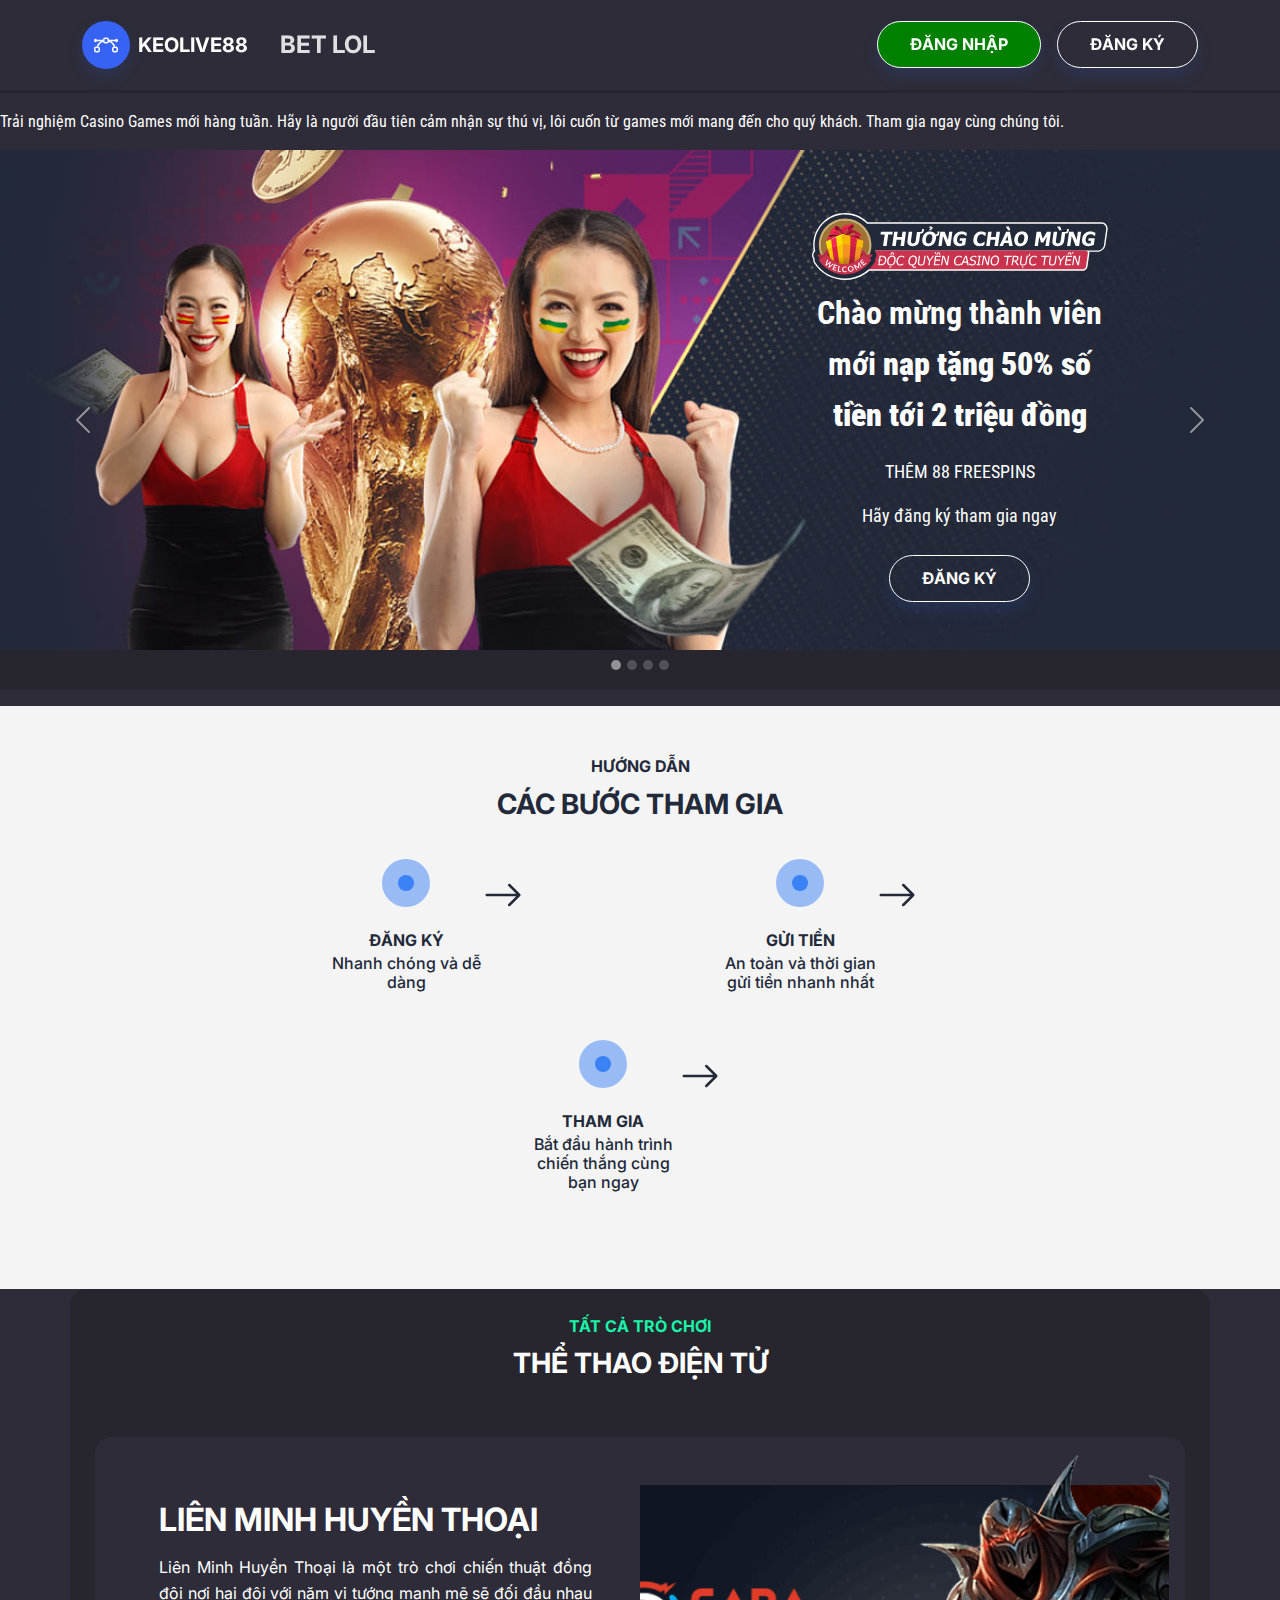
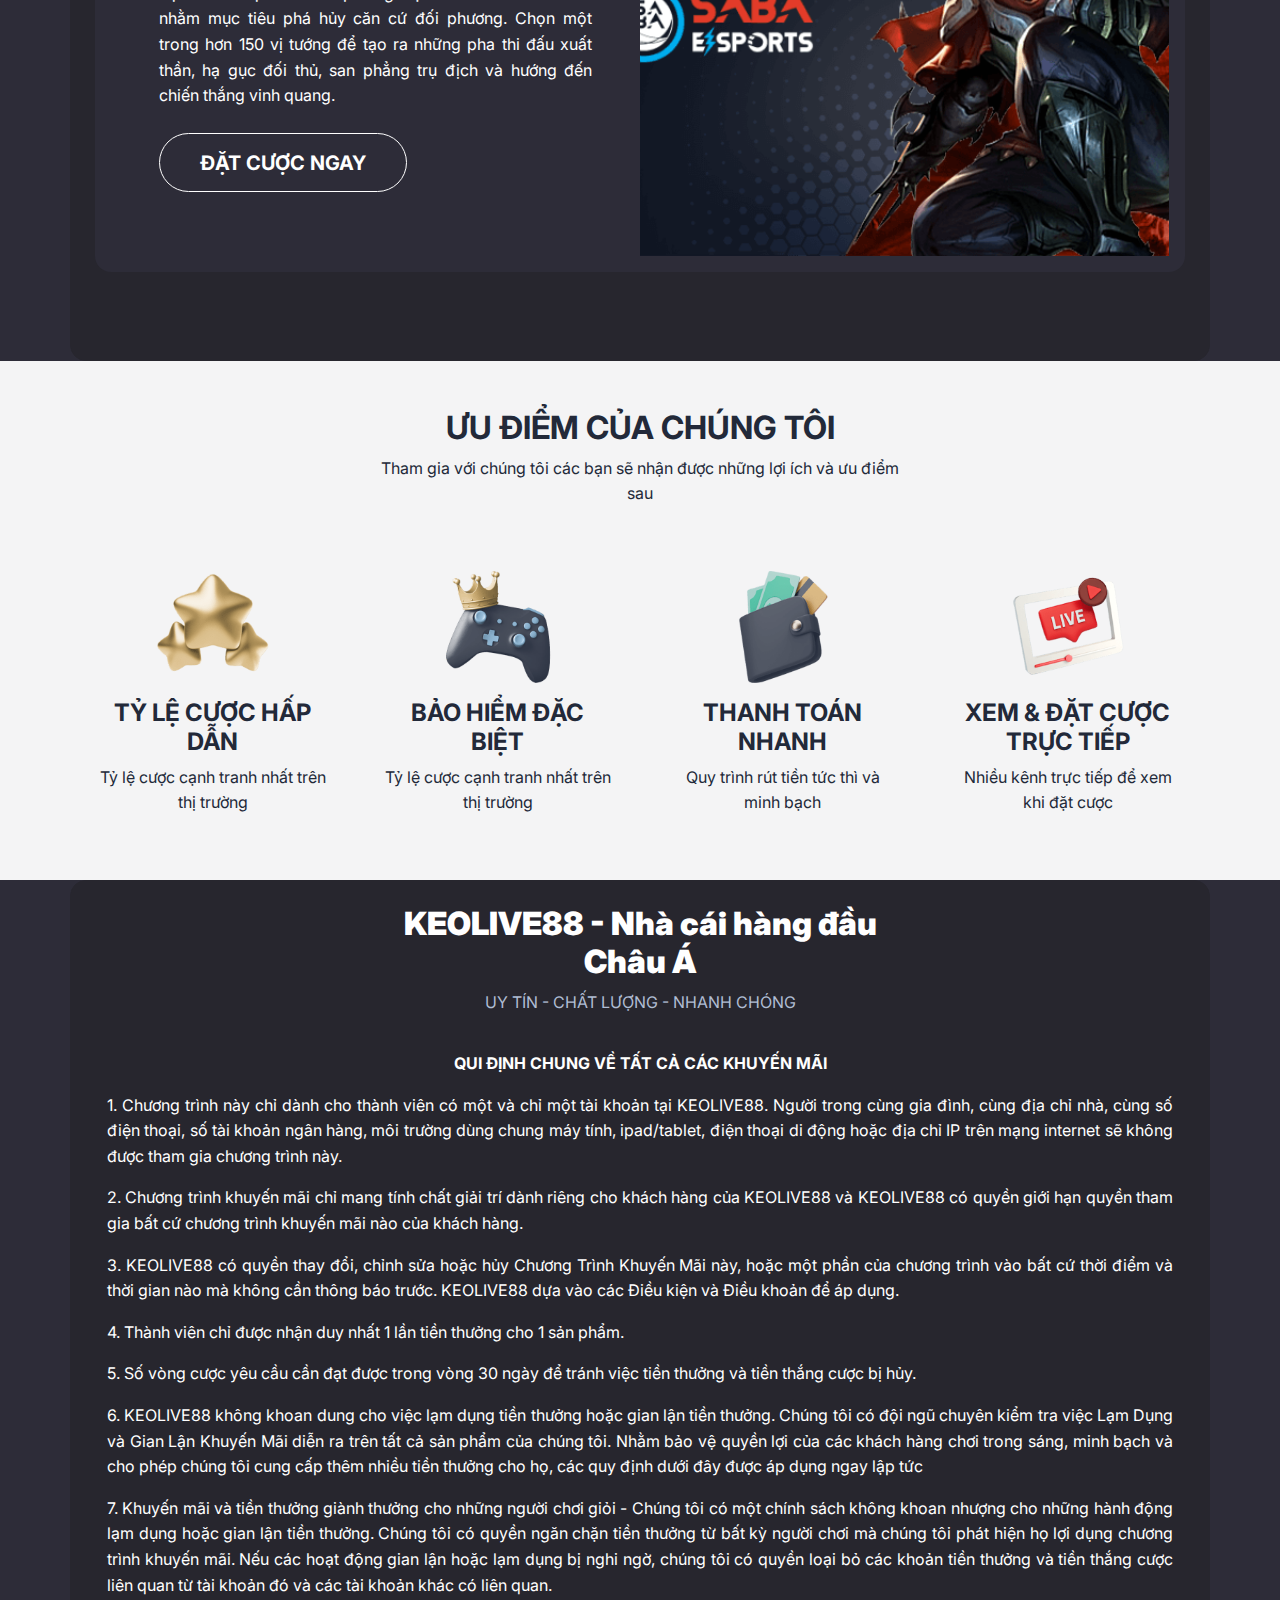
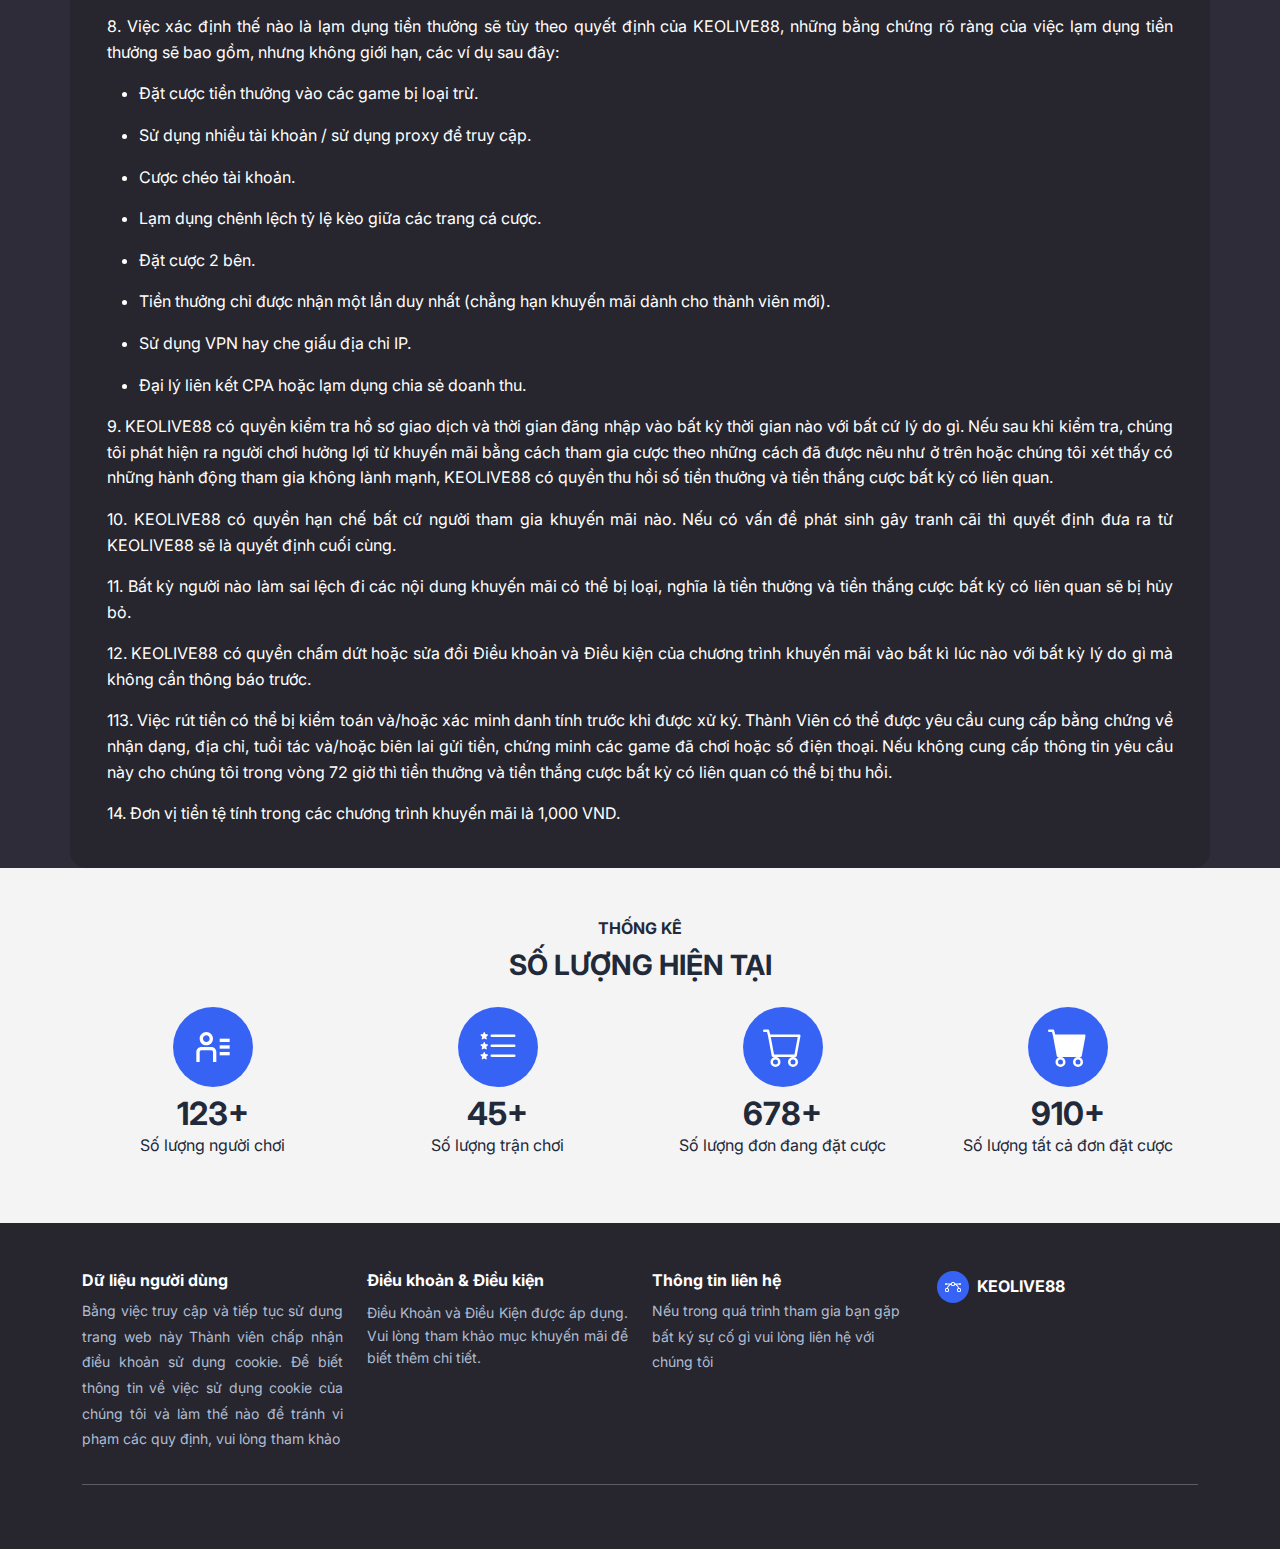
==== www/index.html @ 8eff3566 "Initial" ====
<!DOCTYPE html>
<html lang="en">

<head>
    <meta charset="utf-8">
    <meta name="viewport" content="width=device-width, initial-scale=1.0, shrink-to-fit=no">
    <title>Home - Brand</title>
    <link rel="stylesheet" href="assets/bootstrap/css/bootstrap.min.css?h=afad4525f1b4b0f8763e671324ba37b3">
    <link rel="stylesheet" href="https://fonts.googleapis.com/css?family=Inter:300italic,400italic,600italic,700italic,800italic,400,300,600,700,800&amp;display=swap">
    <link rel="stylesheet" href="https://fonts.googleapis.com/css?family=Roboto+Condensed:400,400i,700,700i">
    <link rel="stylesheet" href="https://cdnjs.cloudflare.com/ajax/libs/animate.css/3.5.2/animate.min.css">
    <link rel="stylesheet" href="assets/css/Features-Centered-Icons-icons.css?h=befd8a398792e305b7ffd4a176b5b585">
    <link rel="stylesheet" href="assets/css/styles.css?h=3468da1107eb2df46b986ad53ea24c23">
    <link rel="stylesheet" href="assets/css/Timeline-Steps.css?h=ff6bff1c7ac5d9e4505839c3ec105534">
    <link rel="stylesheet" href="assets/css/Ultimate-Testimonial-Slider-BS5.css?h=a16e7041d062b368188bfbc1b10f7925">
</head>

<body>
    <!-- Start: Navbar Centered Links -->
    <nav class="navbar navbar-dark navbar-expand-md sticky-top py-3" id="mainNav" style="margin-bottom: 1rem;border-bottom: 3px solid rgb(39, 38, 46);">
        <div class="container"><a class="navbar-brand d-flex align-items-center" href="/"><span class="bs-icon-sm bs-icon-circle bs-icon-primary shadow d-flex justify-content-center align-items-center me-2 bs-icon" data-bss-hover-animate="pulse" id="icon-brand"><svg xmlns="http://www.w3.org/2000/svg" width="1em" height="1em" fill="currentColor" viewBox="0 0 16 16" class="bi bi-bezier">
                        <path fill-rule="evenodd" d="M0 10.5A1.5 1.5 0 0 1 1.5 9h1A1.5 1.5 0 0 1 4 10.5v1A1.5 1.5 0 0 1 2.5 13h-1A1.5 1.5 0 0 1 0 11.5v-1zm1.5-.5a.5.5 0 0 0-.5.5v1a.5.5 0 0 0 .5.5h1a.5.5 0 0 0 .5-.5v-1a.5.5 0 0 0-.5-.5h-1zm10.5.5A1.5 1.5 0 0 1 13.5 9h1a1.5 1.5 0 0 1 1.5 1.5v1a1.5 1.5 0 0 1-1.5 1.5h-1a1.5 1.5 0 0 1-1.5-1.5v-1zm1.5-.5a.5.5 0 0 0-.5.5v1a.5.5 0 0 0 .5.5h1a.5.5 0 0 0 .5-.5v-1a.5.5 0 0 0-.5-.5h-1zM6 4.5A1.5 1.5 0 0 1 7.5 3h1A1.5 1.5 0 0 1 10 4.5v1A1.5 1.5 0 0 1 8.5 7h-1A1.5 1.5 0 0 1 6 5.5v-1zM7.5 4a.5.5 0 0 0-.5.5v1a.5.5 0 0 0 .5.5h1a.5.5 0 0 0 .5-.5v-1a.5.5 0 0 0-.5-.5h-1z"></path>
                        <path d="M6 4.5H1.866a1 1 0 1 0 0 1h2.668A6.517 6.517 0 0 0 1.814 9H2.5c.123 0 .244.015.358.043a5.517 5.517 0 0 1 3.185-3.185A1.503 1.503 0 0 1 6 5.5v-1zm3.957 1.358A1.5 1.5 0 0 0 10 5.5v-1h4.134a1 1 0 1 1 0 1h-2.668a6.517 6.517 0 0 1 2.72 3.5H13.5c-.123 0-.243.015-.358.043a5.517 5.517 0 0 0-3.185-3.185z"></path>
                    </svg></span><span class="nav-item-text">KEOLIVE88</span></a><button data-bs-toggle="collapse" class="navbar-toggler" data-bs-target="#navcol-1"><span class="visually-hidden">Toggle navigation</span><span class="navbar-toggler-icon"></span></button>
            <div class="collapse navbar-collapse" id="navcol-1">
                <ul class="navbar-nav me-auto">
                    <li class="nav-item"><a class="nav-link nav-item-text" href="https://keolive88.com/lol" style="font-size: 24px;">BET&nbsp;LOL</a></li>
                </ul><a class="btn btn-primary shadow login" role="button" href="https://keolive88.com/sign-in">ĐĂNG NHẬP</a><a class="btn btn-primary shadow" role="button" href="https://keolive88.com/sign-up">ĐĂNG KÝ</a>
            </div>
        </div>
    </nav><!-- End: Navbar Centered Links -->
    <!-- Start: Scrolling Text -->
    <div class="scrolling-text-container">
        <p class="scrolling-text">Trải nghiệm Casino Games mới hàng tuần. Hãy là người đầu tiên cảm nhận sự thú vị, lôi cuốn từ games mới mang đến cho quý khách. Tham gia ngay cùng chúng tôi.</p>
    </div><!-- End: Scrolling Text -->
    <!-- Start: Slider -->
    <div class="carousel slide" data-bs-ride="false" data-bs-pause="false" id="carousel-t">
        <div class="carousel-inner">
            <!-- Start: Promotion -->
            <div class="carousel-item active" style="background: url(&quot;assets/img/misc/live-casino-welcome-bonus_VN.jpg?h=f4dbb39b4124abc52374abfb39854bb1&quot;) no-repeat;background-size: cover;">
                <!-- Start: Testimonial Content -->
                <div class="col-9 offset-xl-1 text-center mx-auto testimonial-content">
                    <!-- Start: Banner Heading Image -->
                    <section class="py-4 py-xl-5">
                        <!-- Start: 1 Row 2 Columns -->
                        <div class="container">
                            <div class="row">
                                <div class="col-md-8">
                                    <div class="promotion"></div>
                                </div>
                                <div class="col-md-4">
                                    <div class="promotion"><img src="assets/img/misc/ftd-livecasino_VN.svg?h=ed002521c5468c4b1efd1c9def572a89"></div>
                                    <div class="py-2">
                                        <p class="fs-2 fw-bold pulse animated infinite text-justify">Chào mừng thành viên mới&nbsp;<strong>nạp tặng 50% số tiền tới 2 triệu đồng</strong><br></p>
                                        <p>THÊM 88 FREESPINS</p>
                                        <p>Hãy đăng ký tham gia ngay</p>
                                    </div><a class="btn btn-primary shadow" role="button" href="https://keolive88.com/sign-up">ĐĂNG KÝ</a>
                                </div>
                            </div>
                        </div><!-- End: 1 Row 2 Columns -->
                    </section><!-- End: Banner Heading Image -->
                </div><!-- End: Testimonial Content -->
            </div><!-- End: Promotion -->
            <!-- Start: Streamers -->
            <div class="carousel-item">
                <!-- Start: Testimonial Content -->
                <div class="col-9 text-center mx-auto testimonial-content">
                    <div class="row pt-5">
                        <div class="col-md-8 col-xl-6 text-center text-md-start mx-auto" style="margin-top: 20px;margin-bottom: 20px;">
                            <div class="text-center bounce animated">
                                <p class="fw-bold text-success mb-2">Welcome to KEOLIVE88.COM</p>
                                <h1 class="fw-bold">Kèo streaming trực tiếp<br>uy tín hàng đầu<br></h1>
                            </div>
                        </div>
                        <div class="col-12 col-lg-10 mx-auto">
                            <div class="position-relative" style="display: flex;flex-wrap: wrap;justify-content: flex-end;">
                                <div data-bss-hover-animate="pulse" style="position: relative;flex: 0 0 45%;transform: translate3d(0%, 0%, 0);margin-right: 10px;">
                                    <p><b>Bùi Đức Thiện</b></p><img class="img-fluid" data-bss-parallax="" data-bss-parallax-speed="0.0" src="assets/img/streamers/streamer-bui-duc-thien.jpg?h=6203a1b003d8d67fc71e1fe2348494bb">
                                </div>
                                <div data-bss-hover-animate="pulse" style="position: relative;flex: 0 0 45%;transform: translate3d(0%, 0%, 0);margin-left: 10px;">
                                    <p><b>Phạm Minh Lộc</b></p><img class="img-fluid" data-bss-parallax="" data-bss-parallax-speed="0.0" src="assets/img/streamers/streamer-pham-minh-loc.jpg?h=25beb53aa5d5d7e2a0261b2f8a6e8c09">
                                </div>
                            </div>
                        </div>
                    </div>
                </div><!-- End: Testimonial Content -->
            </div><!-- End: Streamers -->
            <!-- Start: Streamer-1 -->
            <div class="carousel-item">
                <!-- Start: Testimonial Content -->
                <div class="col-9 offset-xl-1 text-center mx-auto testimonial-content">
                    <!-- Start: Banner Heading Image -->
                    <section class="py-4 py-xl-5">
                        <!-- Start: 1 Row 2 Columns -->
                        <div class="container">
                            <div class="bg-dark border rounded border-0 border-dark overflow-hidden">
                                <div class="row g-0">
                                    <div class="col-md-6">
                                        <div class="text-white p-2 text-justify" data-bss-hover-animate="pulse">
                                            <h2 class="fw-bold text-white mb-3">Streamer</h2>
                                            <h2 class="fw-bold text-white mb-3">BÙI ĐỨC THIỆN</h2>
                                            <p class="mb-4">Tuy tôi hướng nội nhưng vẫn phải thích nghi với môi trường mà ở ngoài<br>kia người hướng ngoại luôn được chú ý nhiều hơn, tôi đã tập cho bản thân<br>mình thói quen chào hỏi (mặc dù bản thân không thích chuyện này là mấy). Mạnh dạn hơn trong việc nêu ra ý kiến trước mọi người, chia sẻ nhiều hơn khi làm việc nhóm cũng như các mối quan hệ.<br></p>
                                            <div class="my-3"><svg xmlns="http://www.w3.org/2000/svg" width="1em" height="1em" fill="currentColor" viewBox="0 0 16 16" class="bi bi-facebook fs-1 icon-social">
                                                    <path d="M16 8.049c0-4.446-3.582-8.05-8-8.05C3.58 0-.002 3.603-.002 8.05c0 4.017 2.926 7.347 6.75 7.951v-5.625h-2.03V8.05H6.75V6.275c0-2.017 1.195-3.131 3.022-3.131.876 0 1.791.157 1.791.157v1.98h-1.009c-.993 0-1.303.621-1.303 1.258v1.51h2.218l-.354 2.326H9.25V16c3.824-.604 6.75-3.934 6.75-7.951z"></path>
                                                </svg><svg xmlns="http://www.w3.org/2000/svg" width="1em" height="1em" fill="currentColor" viewBox="0 0 16 16" class="bi bi-instagram fs-1 icon-social">
                                                    <path d="M8 0C5.829 0 5.556.01 4.703.048 3.85.088 3.269.222 2.76.42a3.917 3.917 0 0 0-1.417.923A3.927 3.927 0 0 0 .42 2.76C.222 3.268.087 3.85.048 4.7.01 5.555 0 5.827 0 8.001c0 2.172.01 2.444.048 3.297.04.852.174 1.433.372 1.942.205.526.478.972.923 1.417.444.445.89.719 1.416.923.51.198 1.09.333 1.942.372C5.555 15.99 5.827 16 8 16s2.444-.01 3.298-.048c.851-.04 1.434-.174 1.943-.372a3.916 3.916 0 0 0 1.416-.923c.445-.445.718-.891.923-1.417.197-.509.332-1.09.372-1.942C15.99 10.445 16 10.173 16 8s-.01-2.445-.048-3.299c-.04-.851-.175-1.433-.372-1.941a3.926 3.926 0 0 0-.923-1.417A3.911 3.911 0 0 0 13.24.42c-.51-.198-1.092-.333-1.943-.372C10.443.01 10.172 0 7.998 0h.003zm-.717 1.442h.718c2.136 0 2.389.007 3.232.046.78.035 1.204.166 1.486.275.373.145.64.319.92.599.28.28.453.546.598.92.11.281.24.705.275 1.485.039.843.047 1.096.047 3.231s-.008 2.389-.047 3.232c-.035.78-.166 1.203-.275 1.485a2.47 2.47 0 0 1-.599.919c-.28.28-.546.453-.92.598-.28.11-.704.24-1.485.276-.843.038-1.096.047-3.232.047s-2.39-.009-3.233-.047c-.78-.036-1.203-.166-1.485-.276a2.478 2.478 0 0 1-.92-.598 2.48 2.48 0 0 1-.6-.92c-.109-.281-.24-.705-.275-1.485-.038-.843-.046-1.096-.046-3.233 0-2.136.008-2.388.046-3.231.036-.78.166-1.204.276-1.486.145-.373.319-.64.599-.92.28-.28.546-.453.92-.598.282-.11.705-.24 1.485-.276.738-.034 1.024-.044 2.515-.045v.002zm4.988 1.328a.96.96 0 1 0 0 1.92.96.96 0 0 0 0-1.92zm-4.27 1.122a4.109 4.109 0 1 0 0 8.217 4.109 4.109 0 0 0 0-8.217zm0 1.441a2.667 2.667 0 1 1 0 5.334 2.667 2.667 0 0 1 0-5.334z"></path>
                                                </svg><svg xmlns="http://www.w3.org/2000/svg" width="1em" height="1em" fill="currentColor" viewBox="0 0 16 16" class="bi bi-youtube fs-1 icon-social">
                                                    <path d="M8.051 1.999h.089c.822.003 4.987.033 6.11.335a2.01 2.01 0 0 1 1.415 1.42c.101.38.172.883.22 1.402l.01.104.022.26.008.104c.065.914.073 1.77.074 1.957v.075c-.001.194-.01 1.108-.082 2.06l-.008.105-.009.104c-.05.572-.124 1.14-.235 1.558a2.007 2.007 0 0 1-1.415 1.42c-1.16.312-5.569.334-6.18.335h-.142c-.309 0-1.587-.006-2.927-.052l-.17-.006-.087-.004-.171-.007-.171-.007c-1.11-.049-2.167-.128-2.654-.26a2.007 2.007 0 0 1-1.415-1.419c-.111-.417-.185-.986-.235-1.558L.09 9.82l-.008-.104A31.4 31.4 0 0 1 0 7.68v-.123c.002-.215.01-.958.064-1.778l.007-.103.003-.052.008-.104.022-.26.01-.104c.048-.519.119-1.023.22-1.402a2.007 2.007 0 0 1 1.415-1.42c.487-.13 1.544-.21 2.654-.26l.17-.007.172-.006.086-.003.171-.007A99.788 99.788 0 0 1 7.858 2h.193zM6.4 5.209v4.818l4.157-2.408L6.4 5.209z"></path>
                                                </svg></div>
                                        </div>
                                    </div>
                                    <div class="col-md-6 order-first order-md-last" style="min-height: 250px;">
                                        <div data-bss-hover-animate="pulse"><img class="w-100 h-100 fit-cover" src="assets/img/streamers/streamer-bui-duc-thien.jpg?h=6203a1b003d8d67fc71e1fe2348494bb"></div>
                                    </div>
                                </div>
                            </div>
                        </div><!-- End: 1 Row 2 Columns -->
                    </section><!-- End: Banner Heading Image -->
                </div><!-- End: Testimonial Content -->
            </div><!-- End: Streamer-1 -->
            <!-- Start: Streamer-2 -->
            <div class="carousel-item">
                <!-- Start: Testimonial Content -->
                <div class="col-9 offset-xl-1 text-center mx-auto testimonial-content">
                    <!-- Start: Banner Heading Image -->
                    <section class="py-4 py-xl-5">
                        <!-- Start: 1 Row 2 Columns -->
                        <div class="container">
                            <div class="bg-dark border rounded border-0 border-dark overflow-hidden">
                                <div class="row g-0">
                                    <div class="col-md-6 order-first order-md-last" style="min-height: 250px;">
                                        <div data-bss-hover-animate="pulse"><img class="w-100 h-100 fit-cover" src="assets/img/streamers/streamer-pham-minh-loc.jpg?h=25beb53aa5d5d7e2a0261b2f8a6e8c09"></div>
                                    </div>
                                    <div class="col-md-6">
                                        <div class="text-white p-2 text-justify" data-bss-hover-animate="pulse">
                                            <h2 class="fw-bold text-white mb-3">Streamer</h2>
                                            <h2 class="fw-bold text-white mb-3">PHẠM MINH LỘC</h2>
                                            <p class="mb-4">Tuy tôi hướng nội nhưng vẫn phải thích nghi với môi trường mà ở ngoài<br>kia người hướng ngoại luôn được chú ý nhiều hơn, tôi đã tập cho bản thân<br>mình thói quen chào hỏi (mặc dù bản thân không thích chuyện này là mấy). Mạnh dạn hơn trong việc nêu ra ý kiến trước mọi người, chia sẻ nhiều hơn khi làm việc nhóm cũng như các mối quan hệ.<br></p>
                                            <div class="my-3"><svg xmlns="http://www.w3.org/2000/svg" width="1em" height="1em" fill="currentColor" viewBox="0 0 16 16" class="bi bi-facebook fs-1 icon-social">
                                                    <path d="M16 8.049c0-4.446-3.582-8.05-8-8.05C3.58 0-.002 3.603-.002 8.05c0 4.017 2.926 7.347 6.75 7.951v-5.625h-2.03V8.05H6.75V6.275c0-2.017 1.195-3.131 3.022-3.131.876 0 1.791.157 1.791.157v1.98h-1.009c-.993 0-1.303.621-1.303 1.258v1.51h2.218l-.354 2.326H9.25V16c3.824-.604 6.75-3.934 6.75-7.951z"></path>
                                                </svg><svg xmlns="http://www.w3.org/2000/svg" width="1em" height="1em" fill="currentColor" viewBox="0 0 16 16" class="bi bi-instagram fs-1 icon-social">
                                                    <path d="M8 0C5.829 0 5.556.01 4.703.048 3.85.088 3.269.222 2.76.42a3.917 3.917 0 0 0-1.417.923A3.927 3.927 0 0 0 .42 2.76C.222 3.268.087 3.85.048 4.7.01 5.555 0 5.827 0 8.001c0 2.172.01 2.444.048 3.297.04.852.174 1.433.372 1.942.205.526.478.972.923 1.417.444.445.89.719 1.416.923.51.198 1.09.333 1.942.372C5.555 15.99 5.827 16 8 16s2.444-.01 3.298-.048c.851-.04 1.434-.174 1.943-.372a3.916 3.916 0 0 0 1.416-.923c.445-.445.718-.891.923-1.417.197-.509.332-1.09.372-1.942C15.99 10.445 16 10.173 16 8s-.01-2.445-.048-3.299c-.04-.851-.175-1.433-.372-1.941a3.926 3.926 0 0 0-.923-1.417A3.911 3.911 0 0 0 13.24.42c-.51-.198-1.092-.333-1.943-.372C10.443.01 10.172 0 7.998 0h.003zm-.717 1.442h.718c2.136 0 2.389.007 3.232.046.78.035 1.204.166 1.486.275.373.145.64.319.92.599.28.28.453.546.598.92.11.281.24.705.275 1.485.039.843.047 1.096.047 3.231s-.008 2.389-.047 3.232c-.035.78-.166 1.203-.275 1.485a2.47 2.47 0 0 1-.599.919c-.28.28-.546.453-.92.598-.28.11-.704.24-1.485.276-.843.038-1.096.047-3.232.047s-2.39-.009-3.233-.047c-.78-.036-1.203-.166-1.485-.276a2.478 2.478 0 0 1-.92-.598 2.48 2.48 0 0 1-.6-.92c-.109-.281-.24-.705-.275-1.485-.038-.843-.046-1.096-.046-3.233 0-2.136.008-2.388.046-3.231.036-.78.166-1.204.276-1.486.145-.373.319-.64.599-.92.28-.28.546-.453.92-.598.282-.11.705-.24 1.485-.276.738-.034 1.024-.044 2.515-.045v.002zm4.988 1.328a.96.96 0 1 0 0 1.92.96.96 0 0 0 0-1.92zm-4.27 1.122a4.109 4.109 0 1 0 0 8.217 4.109 4.109 0 0 0 0-8.217zm0 1.441a2.667 2.667 0 1 1 0 5.334 2.667 2.667 0 0 1 0-5.334z"></path>
                                                </svg><svg xmlns="http://www.w3.org/2000/svg" width="1em" height="1em" fill="currentColor" viewBox="0 0 16 16" class="bi bi-youtube fs-1 icon-social">
                                                    <path d="M8.051 1.999h.089c.822.003 4.987.033 6.11.335a2.01 2.01 0 0 1 1.415 1.42c.101.38.172.883.22 1.402l.01.104.022.26.008.104c.065.914.073 1.77.074 1.957v.075c-.001.194-.01 1.108-.082 2.06l-.008.105-.009.104c-.05.572-.124 1.14-.235 1.558a2.007 2.007 0 0 1-1.415 1.42c-1.16.312-5.569.334-6.18.335h-.142c-.309 0-1.587-.006-2.927-.052l-.17-.006-.087-.004-.171-.007-.171-.007c-1.11-.049-2.167-.128-2.654-.26a2.007 2.007 0 0 1-1.415-1.419c-.111-.417-.185-.986-.235-1.558L.09 9.82l-.008-.104A31.4 31.4 0 0 1 0 7.68v-.123c.002-.215.01-.958.064-1.778l.007-.103.003-.052.008-.104.022-.26.01-.104c.048-.519.119-1.023.22-1.402a2.007 2.007 0 0 1 1.415-1.42c.487-.13 1.544-.21 2.654-.26l.17-.007.172-.006.086-.003.171-.007A99.788 99.788 0 0 1 7.858 2h.193zM6.4 5.209v4.818l4.157-2.408L6.4 5.209z"></path>
                                                </svg></div>
                                        </div>
                                    </div>
                                </div>
                            </div>
                        </div><!-- End: 1 Row 2 Columns -->
                    </section><!-- End: Banner Heading Image -->
                </div><!-- End: Testimonial Content -->
            </div><!-- End: Streamer-2 -->
        </div>
        <div>
            <!-- Start: Previous --><a class="carousel-control-prev" href="#carousel-t" role="button" data-bs-slide="prev"><span class="carousel-control-prev-icon"></span><span class="visually-hidden">Previous</span></a><!-- End: Previous -->
            <!-- Start: Next --><a class="carousel-control-next" href="#carousel-t" role="button" data-bs-slide="next"><span class="carousel-control-next-icon"></span><span class="visually-hidden">Next</span></a><!-- End: Next -->
        </div>
        <ol class="carousel-indicators">
            <li data-bs-target="#carousel-t" data-bs-slide-to="0" class="active"></li>
            <li data-bs-target="#carousel-t" data-bs-slide-to="1"></li>
            <li data-bs-target="#carousel-t" data-bs-slide-to="2"></li>
            <li data-bs-target="#carousel-t" data-bs-slide-to="3"></li>
        </ol>
    </div><!-- End: Slider -->
    <!-- Start: Instructions -->
    <section class="bg-light">
        <div class="container text-center py-5">
            <div class="row">
                <div class="col-md-8 col-xl-6 text-center mx-auto">
                    <p class="fw-bold text-success mb-2 bg-light">HƯỚNG DẪN</p>
                    <h3 class="fw-bold">CÁC BƯỚC THAM GIA</h3>
                </div>
            </div><!-- Start: Steps -->
            <div class="timeline-steps aos-init aos-animate container" data-aos="fade-up" style="margin-top: 30px;">
                <!-- Start: Step -->
                <div data-bss-hover-animate="pulse" class="timeline-step">
                    <div class="row">
                        <div class="col-6">
                            <div class="timeline-content" data-toggle="popover" data-trigger="hover" data-placement="top" title="" data-content="And here's some amazing content. It's very engaging. Right?" data-original-title="2003">
                                <div class="inner-circle"></div>
                                <p class="h6 mt-3 mb-1"><strong>ĐĂNG KÝ</strong></p>
                                <p class="text-muted h6 mb-0 mb-lg-0 bg-light">Nhanh chóng và dễ dàng</p>
                            </div>
                        </div>
                        <div class="col-6"><svg xmlns="http://www.w3.org/2000/svg" width="1em" height="1em" fill="currentColor" viewBox="0 0 16 16" class="bi bi-arrow-right fs-1 icon-social">
                                <path fill-rule="evenodd" d="M1 8a.5.5 0 0 1 .5-.5h11.793l-3.147-3.146a.5.5 0 0 1 .708-.708l4 4a.5.5 0 0 1 0 .708l-4 4a.5.5 0 0 1-.708-.708L13.293 8.5H1.5A.5.5 0 0 1 1 8z"></path>
                            </svg></div>
                    </div>
                </div><!-- End: Step -->
                <!-- Start: Step -->
                <div data-bss-hover-animate="pulse" class="timeline-step">
                    <div class="row">
                        <div class="col-6">
                            <div class="timeline-content" data-toggle="popover" data-trigger="hover" data-placement="top" title="" data-content="And here's some amazing content. It's very engaging. Right?" data-original-title="2003">
                                <div class="inner-circle"></div>
                                <p class="h6 mt-3 mb-1"><strong>GỬI TIỀN</strong><br></p>
                                <p class="text-muted h6 mb-0 mb-lg-0 bg-light">An toàn và thời gian gửi tiền nhanh nhất<br></p>
                            </div>
                        </div>
                        <div class="col-6"><svg xmlns="http://www.w3.org/2000/svg" width="1em" height="1em" fill="currentColor" viewBox="0 0 16 16" class="bi bi-arrow-right fs-1 icon-social">
                                <path fill-rule="evenodd" d="M1 8a.5.5 0 0 1 .5-.5h11.793l-3.147-3.146a.5.5 0 0 1 .708-.708l4 4a.5.5 0 0 1 0 .708l-4 4a.5.5 0 0 1-.708-.708L13.293 8.5H1.5A.5.5 0 0 1 1 8z"></path>
                            </svg></div>
                    </div>
                </div><!-- End: Step -->
                <!-- Start: Step -->
                <div data-bss-hover-animate="pulse" class="timeline-step">
                    <div class="row">
                        <div class="col-6">
                            <div class="timeline-content" data-toggle="popover" data-trigger="hover" data-placement="top" title="" data-content="And here's some amazing content. It's very engaging. Right?" data-original-title="2003">
                                <div class="inner-circle"></div>
                                <p class="h6 mt-3 mb-1"><strong>THAM GIA</strong><br></p>
                                <p class="text-muted h6 mb-0 mb-lg-0 bg-light">Bắt đầu hành trình chiến thắng cùng bạn ngay<br></p>
                            </div>
                        </div>
                        <div class="col-6"><svg xmlns="http://www.w3.org/2000/svg" width="1em" height="1em" fill="currentColor" viewBox="0 0 16 16" class="bi bi-arrow-right fs-1 icon-social">
                                <path fill-rule="evenodd" d="M1 8a.5.5 0 0 1 .5-.5h11.793l-3.147-3.146a.5.5 0 0 1 .708-.708l4 4a.5.5 0 0 1 0 .708l-4 4a.5.5 0 0 1-.708-.708L13.293 8.5H1.5A.5.5 0 0 1 1 8z"></path>
                            </svg></div>
                    </div>
                </div><!-- End: Step -->
            </div><!-- End: Steps -->
        </div>
    </section><!-- End: Instructions -->
    <!-- Start: Games -->
    <section>
        <div class="container bg-dark bg-dark border rounded border-dark py-4">
            <div class="row">
                <div class="col-md-8 col-xl-6 text-center mx-auto">
                    <p class="fw-bold text-success mb-2">TẤT CẢ TRÒ CHƠI</p>
                    <h3 class="fw-bold">THỂ THAO ĐIỆN TỬ</h3>
                </div>
            </div>
            <div class="row">
                <div class="col">
                    <!-- Start: Banner Heading Image -->
                    <section class="py-4 py-xl-5">
                        <!-- Start: 1 Row 2 Columns -->
                        <div class="container">
                            <!-- Start: Game LOL -->
                            <div class="bg-dark border rounded border-0 border-dark overflow-hidden supported-game" data-bss-hover-animate="pulse">
                                <div class="row g-0">
                                    <div class="col-md-6">
                                        <div class="text-white p-4 p-md-5">
                                            <h2 class="fw-bold text-white mb-3">LIÊN MINH HUYỀN THOẠI</h2>
                                            <p class="mb-4 text-justify" style="text-align: justify;">Liên Minh Huyền Thoại là một trò chơi chiến thuật đồng đội nơi hai đội với năm vị tướng mạnh mẽ sẽ đối đầu nhau nhằm mục tiêu phá hủy căn cứ đối phương. Chọn một trong hơn 150 vị tướng để tạo ra những pha thi đấu xuất thần, hạ gục đối thủ, san phẳng trụ địch và hướng đến chiến thắng vinh quang.<br></p>
                                            <div class="my-3"><a class="btn btn-primary btn-lg me-2" role="button" href="https://keolive88.com/lol">ĐẶT CƯỢC NGAY</a></div>
                                        </div>
                                    </div>
                                    <div class="col-md-6 order-first order-md-last" style="min-height: 250px;"><img class="w-100 h-100 fit-cover" src="assets/img/games/SABAEsports_648x378_EN.png?h=eda19d90ac2c0b5724e2aab6aec694cd"></div>
                                </div>
                            </div><!-- End: Game LOL -->
                        </div><!-- End: 1 Row 2 Columns -->
                    </section><!-- End: Banner Heading Image -->
                </div>
            </div>
        </div>
    </section><!-- End: Games -->
    <!-- Start: Advantages -->
    <section class="bg-light">
        <!-- Start: Features Centered Icons -->
        <div class="container py-4 py-xl-5">
            <div class="row mb-5">
                <div class="col-md-8 col-xl-6 text-center mx-auto">
                    <h2 class="fw-bold">ƯU ĐIỂM CỦA CHÚNG TÔI</h2>
                    <p class="w-lg-50">Tham gia với chúng tôi các bạn sẽ nhận được những lợi ích và ưu điểm sau</p>
                </div>
            </div>
            <div class="row">
                <div class="col-3">
                    <div class="text-center d-flex flex-column align-items-center align-items-xl-center" data-bss-hover-animate="pulse">
                        <div class="bs-icon-lg bs-icon-rounded bs-icon-primary d-flex flex-shrink-0 justify-content-center align-items-center"><img src="assets/img/misc/feature-odds.png?h=01f013b3b6217762a1de6ac25cbfe229" width="70%"></div>
                        <div class="px-3 text-adv">
                            <h4><strong>TỶ LỆ CƯỢC HẤP DẪN</strong></h4>
                            <p>Tỷ lệ cược cạnh tranh nhất trên thị trường</p>
                        </div>
                    </div>
                </div>
                <div class="col-3">
                    <div class="text-center d-flex flex-column align-items-center align-items-xl-center" data-bss-hover-animate="pulse">
                        <div class="bs-icon-lg bs-icon-rounded bs-icon-primary d-flex flex-shrink-0 justify-content-center align-items-center"><img src="assets/img/misc/feature-coverage.png?h=6970931721e52c283b4cd576e3654810" width="70%"></div>
                        <div class="px-3 text-adv">
                            <h4><strong>BẢO HIỂM ĐẶC BIỆT</strong><br></h4>
                            <p>Tỷ lệ cược cạnh tranh nhất trên thị trường</p>
                        </div>
                    </div>
                </div>
                <div class="col-3">
                    <div class="text-center d-flex flex-column align-items-center align-items-xl-center" data-bss-hover-animate="pulse">
                        <div class="bs-icon-lg bs-icon-rounded bs-icon-primary d-flex flex-shrink-0 justify-content-center align-items-center"><img src="assets/img/misc/feature-speedy.png?h=dae535615a7e79fd28deca0df523f725" width="70%"></div>
                        <div class="px-3 text-adv">
                            <h4><strong>THANH TOÁN NHANH</strong><br></h4>
                            <p>Quy trình rút tiền tức thì và minh bạch</p>
                        </div>
                    </div>
                </div>
                <div class="col-3">
                    <div class="text-center d-flex flex-column align-items-center align-items-xl-center" data-bss-hover-animate="pulse">
                        <div class="bs-icon-lg bs-icon-rounded bs-icon-primary d-flex flex-shrink-0 justify-content-center align-items-center"><img src="assets/img/misc/feature-live.png?h=01f013b3b6217762a1de6ac25cbfe229" width="70%"></div>
                        <div class="px-3 text-adv">
                            <h4><strong>XEM &amp; ĐẶT CƯỢC TRỰC TIẾP</strong><br></h4>
                            <p>Nhiều kênh trực tiếp để xem khi đặt cược</p>
                        </div>
                    </div>
                </div>
            </div>
        </div><!-- End: Features Centered Icons -->
    </section><!-- End: Advantages -->
    <!-- Start: Terms -->
    <section>
        <!-- Start: Testimonials -->
        <div class="container bg-dark border rounded border-dark py-4">
            <div class="row" style="margin-bottom: 20px;">
                <div class="col-md-8 col-xl-6 text-center mx-auto">
                    <h2 class="fw-bold"><strong>KEOLIVE88 - Nhà cái hàng đầu Châu Á</strong></h2>
                    <p class="text-muted">UY TÍN - CHẤT LƯỢNG - NHANH CHÓNG</p>
                </div>
            </div>
            <div class="row">
                <div class="col">
                    <p class="text-center"><strong>QUI ĐỊNH CHUNG VỀ TẤT CẢ CÁC KHUYẾN MÃI</strong></p>
                </div>
            </div>
            <div class="row">
                <div class="col">
                    <div class="px-4" style="text-align: justify;">
                        <p>1. Chương trình này chỉ dành cho thành viên có một và chỉ một tài khoản tại KEOLIVE88. Người trong cùng gia đình, cùng địa chỉ nhà, cùng số điện thoại, số tài khoản ngân hàng, môi trường dùng chung máy tính, ipad/tablet, điện thoại di động hoặc địa chỉ IP trên mạng internet sẽ không được tham gia chương trình này.</p>
                        <p>2. Chương trình khuyến mãi chỉ mang tính chất giải trí dành riêng cho khách hàng của KEOLIVE88 và KEOLIVE88 có quyền giới hạn quyền tham gia bất cứ chương trình khuyến mãi nào của khách hàng.</p>
                        <p>3. KEOLIVE88 có quyền thay đổi, chỉnh sửa hoặc hủy Chương Trình Khuyến Mãi này, hoặc một phần của chương trình vào bất cứ thời điểm và thời gian nào mà không cần thông báo trước. KEOLIVE88 dựa vào các Điều kiện và Điều khoản để áp dụng.</p>
                        <p>4. Thành viên chỉ được nhận duy nhất 1 lần tiền thưởng cho 1 sản phẩm.</p>
                        <p>5. Số vòng cược yêu cầu cần đạt được trong vòng 30 ngày để tránh việc tiền thưởng và tiền thắng cược bị hủy.</p>
                        <p>6. KEOLIVE88 không khoan dung cho việc lạm dụng tiền thưởng hoặc gian lận tiền thưởng. Chúng tôi có đội ngũ chuyên kiểm tra việc Lạm Dụng và Gian Lận Khuyến Mãi diễn ra trên tất cả sản phẩm của chúng tôi. Nhằm bảo vệ quyền lợi của các khách hàng chơi trong sáng, minh bạch và cho phép chúng tôi cung cấp thêm nhiều tiền thưởng cho họ, các quy định dưới đây được áp dụng ngay lập tức</p>
                        <p>7. Khuyến mãi và tiền thưởng giành thưởng cho những người chơi giỏi - Chúng tôi có một chính sách không khoan nhượng cho những hành động lạm dụng hoặc gian lận tiền thưởng. Chúng tôi có quyền ngăn chặn tiền thưởng từ bất kỳ người chơi mà chúng tôi phát hiện họ lợi dụng chương trình khuyến mãi. Nếu các hoạt động gian lận hoặc lạm dụng bị nghi ngờ, chúng tôi có quyền loại bỏ các khoản tiền thưởng và tiền thắng cược liên quan từ tài khoản đó và các tài khoản khác có liên quan.</p>
                        <p>8. Việc xác định thế nào là lạm dụng tiền thưởng sẽ tùy theo quyết định của KEOLIVE88, những bằng chứng rõ ràng của việc lạm dụng tiền thưởng sẽ bao gồm, nhưng không giới hạn, các ví dụ sau đây:</p>
                        <ul>
                            <li>
                                <p>Đặt cược tiền thưởng vào các game bị loại trừ.</p>
                            </li>
                            <li>
                                <p>Sử dụng nhiều tài khoản / sử dụng proxy để truy cập.</p>
                            </li>
                            <li>
                                <p>Cược chéo tài khoản.</p>
                            </li>
                            <li>
                                <p>Lạm dụng chênh lệch tỷ lệ kèo giữa các trang cá cược.</p>
                            </li>
                            <li>
                                <p>Đặt cược 2 bên.</p>
                            </li>
                            <li>
                                <p>Tiền thưởng chỉ được nhận một lần duy nhất (chẳng hạn khuyến mãi dành cho thành viên mới).</p>
                            </li>
                            <li>
                                <p>Sử dụng VPN hay che giấu địa chỉ IP.</p>
                            </li>
                            <li>
                                <p>Đại lý liên kết CPA hoặc lạm dụng chia sẻ doanh thu.</p>
                            </li>
                        </ul>
                        <p>9. KEOLIVE88 có quyền kiểm tra hồ sơ giao dịch và thời gian đăng nhập vào bất kỳ thời gian nào với bất cứ lý do gì. Nếu sau khi kiểm tra, chúng tôi phát hiện ra người chơi hưởng lợi từ khuyến mãi bằng cách tham gia cược theo những cách đã được nêu như ở trên hoặc chúng tôi xét thấy có những hành động tham gia không lành mạnh, KEOLIVE88 có quyền thu hồi số tiền thưởng và tiền thắng cược bất kỳ có liên quan.</p>
                        <p>10. KEOLIVE88 có quyền hạn chế bất cứ người tham gia khuyến mãi nào. Nếu có vấn đề phát sinh gây tranh cãi thì quyết định đưa ra từ KEOLIVE88 sẽ là quyết định cuối cùng.</p>
                        <p>11. Bất kỳ người nào làm sai lệch đi các nội dung khuyến mãi có thể bị loại, nghĩa là tiền thưởng và tiền thắng cược bất kỳ có liên quan sẽ bị hủy bỏ.</p>
                        <p>12. KEOLIVE88 có quyền chấm dứt hoặc sửa đổi Điều khoản và Điều kiện của chương trình khuyến mãi vào bất kì lúc nào với bất kỳ lý do gì mà không cần thông báo trước.</p>
                        <p>113. Việc rút tiền có thể bị kiểm toán và/hoặc xác minh danh tính trước khi được xử ký. Thành Viên có thể được yêu cầu cung cấp bằng chứng về nhận dạng, địa chỉ, tuổi tác và/hoặc biên lai gửi tiền, chứng minh các game đã chơi hoặc số điện thoại. Nếu không cung cấp thông tin yêu cầu này cho chúng tôi trong vòng 72 giờ thì tiền thưởng và tiền thắng cược bất kỳ có liên quan có thể bị thu hồi.</p>
                        <p>14. Đơn vị tiền tệ tính trong các chương trình khuyến mãi là 1,000 VND.</p>
                    </div>
                </div>
            </div>
        </div><!-- End: Testimonials -->
    </section><!-- End: Terms -->
    <!-- Start: Statistics -->
    <section class="bg-light">
        <!-- Start: Stats -->
        <div class="container py-4 py-xl-5">
            <div class="row">
                <div class="col-md-8 col-xl-6 text-center mx-auto">
                    <p class="fw-bold text-success mb-2 bg-light">THỐNG KÊ</p>
                    <h3 class="fw-bold">SỐ LƯỢNG HIỆN TẠI</h3>
                </div>
            </div>
            <div class="row gy-4 row-cols-2 row-cols-md-4">
                <div class="col">
                    <div class="text-center d-flex flex-column justify-content-center align-items-center py-3" data-bss-hover-animate="pulse">
                        <div class="bs-icon-xl bs-icon-circle bs-icon-primary d-flex flex-shrink-0 justify-content-center align-items-center d-inline-block mb-2 bs-icon lg"><svg xmlns="http://www.w3.org/2000/svg" width="1em" height="1em" viewBox="0 0 24 24" fill="none">
                                <path fill-rule="evenodd" clip-rule="evenodd" d="M8 11C10.2091 11 12 9.20914 12 7C12 4.79086 10.2091 3 8 3C5.79086 3 4 4.79086 4 7C4 9.20914 5.79086 11 8 11ZM8 9C9.10457 9 10 8.10457 10 7C10 5.89543 9.10457 5 8 5C6.89543 5 6 5.89543 6 7C6 8.10457 6.89543 9 8 9Z" fill="currentColor"></path>
                                <path d="M11 14C11.5523 14 12 14.4477 12 15V21H14V15C14 13.3431 12.6569 12 11 12H5C3.34315 12 2 13.3431 2 15V21H4V15C4 14.4477 4.44772 14 5 14H11Z" fill="currentColor"></path>
                                <path d="M22 11H16V13H22V11Z" fill="currentColor"></path>
                                <path d="M16 15H22V17H16V15Z" fill="currentColor"></path>
                                <path d="M22 7H16V9H22V7Z" fill="currentColor"></path>
                            </svg></div>
                        <div class="px-3">
                            <h2 class="fw-bold mb-0">123+</h2>
                            <p class="mb-0">Số lượng người chơi</p>
                        </div>
                    </div>
                </div>
                <div class="col">
                    <div class="text-center d-flex flex-column justify-content-center align-items-center py-3" data-bss-hover-animate="pulse">
                        <div class="bs-icon-xl bs-icon-circle bs-icon-primary d-flex flex-shrink-0 justify-content-center align-items-center d-inline-block mb-2 bs-icon lg"><svg xmlns="http://www.w3.org/2000/svg" width="1em" height="1em" fill="currentColor" viewBox="0 0 16 16" class="bi bi-list-stars">
                                <path fill-rule="evenodd" d="M5 11.5a.5.5 0 0 1 .5-.5h9a.5.5 0 0 1 0 1h-9a.5.5 0 0 1-.5-.5zm0-4a.5.5 0 0 1 .5-.5h9a.5.5 0 0 1 0 1h-9a.5.5 0 0 1-.5-.5zm0-4a.5.5 0 0 1 .5-.5h9a.5.5 0 0 1 0 1h-9a.5.5 0 0 1-.5-.5z"></path>
                                <path d="M2.242 2.194a.27.27 0 0 1 .516 0l.162.53c.035.115.14.194.258.194h.551c.259 0 .37.333.164.493l-.468.363a.277.277 0 0 0-.094.3l.173.569c.078.256-.213.462-.423.3l-.417-.324a.267.267 0 0 0-.328 0l-.417.323c-.21.163-.5-.043-.423-.299l.173-.57a.277.277 0 0 0-.094-.299l-.468-.363c-.206-.16-.095-.493.164-.493h.55a.271.271 0 0 0 .259-.194l.162-.53zm0 4a.27.27 0 0 1 .516 0l.162.53c.035.115.14.194.258.194h.551c.259 0 .37.333.164.493l-.468.363a.277.277 0 0 0-.094.3l.173.569c.078.255-.213.462-.423.3l-.417-.324a.267.267 0 0 0-.328 0l-.417.323c-.21.163-.5-.043-.423-.299l.173-.57a.277.277 0 0 0-.094-.299l-.468-.363c-.206-.16-.095-.493.164-.493h.55a.271.271 0 0 0 .259-.194l.162-.53zm0 4a.27.27 0 0 1 .516 0l.162.53c.035.115.14.194.258.194h.551c.259 0 .37.333.164.493l-.468.363a.277.277 0 0 0-.094.3l.173.569c.078.255-.213.462-.423.3l-.417-.324a.267.267 0 0 0-.328 0l-.417.323c-.21.163-.5-.043-.423-.299l.173-.57a.277.277 0 0 0-.094-.299l-.468-.363c-.206-.16-.095-.493.164-.493h.55a.271.271 0 0 0 .259-.194l.162-.53z"></path>
                            </svg></div>
                        <div class="px-3">
                            <h2 class="fw-bold mb-0">45+</h2>
                            <p class="mb-0">Số lượng trận chơi</p>
                        </div>
                    </div>
                </div>
                <div class="col">
                    <div class="text-center d-flex flex-column justify-content-center align-items-center py-3" data-bss-hover-animate="pulse">
                        <div class="bs-icon-xl bs-icon-circle bs-icon-primary d-flex flex-shrink-0 justify-content-center align-items-center d-inline-block mb-2 bs-icon lg"><svg xmlns="http://www.w3.org/2000/svg" width="1em" height="1em" fill="currentColor" viewBox="0 0 16 16" class="bi bi-cart">
                                <path d="M0 1.5A.5.5 0 0 1 .5 1H2a.5.5 0 0 1 .485.379L2.89 3H14.5a.5.5 0 0 1 .491.592l-1.5 8A.5.5 0 0 1 13 12H4a.5.5 0 0 1-.491-.408L2.01 3.607 1.61 2H.5a.5.5 0 0 1-.5-.5zM3.102 4l1.313 7h8.17l1.313-7H3.102zM5 12a2 2 0 1 0 0 4 2 2 0 0 0 0-4zm7 0a2 2 0 1 0 0 4 2 2 0 0 0 0-4zm-7 1a1 1 0 1 1 0 2 1 1 0 0 1 0-2zm7 0a1 1 0 1 1 0 2 1 1 0 0 1 0-2z"></path>
                            </svg></div>
                        <div class="px-3">
                            <h2 class="fw-bold mb-0">678+</h2>
                            <p class="mb-0">Số lượng đơn đang đặt cược</p>
                        </div>
                    </div>
                </div>
                <div class="col">
                    <div class="text-center d-flex flex-column justify-content-center align-items-center py-3" data-bss-hover-animate="pulse">
                        <div class="bs-icon-xl bs-icon-circle bs-icon-primary d-flex flex-shrink-0 justify-content-center align-items-center d-inline-block mb-2 bs-icon lg"><svg xmlns="http://www.w3.org/2000/svg" width="1em" height="1em" fill="currentColor" viewBox="0 0 16 16" class="bi bi-cart-fill">
                                <path d="M0 1.5A.5.5 0 0 1 .5 1H2a.5.5 0 0 1 .485.379L2.89 3H14.5a.5.5 0 0 1 .491.592l-1.5 8A.5.5 0 0 1 13 12H4a.5.5 0 0 1-.491-.408L2.01 3.607 1.61 2H.5a.5.5 0 0 1-.5-.5zM5 12a2 2 0 1 0 0 4 2 2 0 0 0 0-4zm7 0a2 2 0 1 0 0 4 2 2 0 0 0 0-4zm-7 1a1 1 0 1 1 0 2 1 1 0 0 1 0-2zm7 0a1 1 0 1 1 0 2 1 1 0 0 1 0-2z"></path>
                            </svg></div>
                        <div class="px-3">
                            <h2 class="fw-bold mb-0">910+</h2>
                            <p class="mb-0">Số lượng&nbsp;tất cả đơn đặt cược</p>
                        </div>
                    </div>
                </div>
            </div>
        </div><!-- End: Stats -->
    </section><!-- End: Statistics -->
    <!-- Start: Footer -->
    <footer class="bg-dark">
        <div class="container py-4 py-lg-5">
            <div class="row justify-content-center">
                <!-- Start: Privacy -->
                <div class="col-sm-4 col-md-3 text-center text-lg-start d-flex flex-column">
                    <h3 class="fs-6 fw-bold">Dữ liệu người dùng</h3>
                    <ul class="list-unstyled">
                        <li style="text-align: justify;"><small class="form-text">Bằng việc truy cập và tiếp tục sử dụng trang web này Thành viên chấp nhận điều khoản sử dụng cookie. Để biết thông tin về việc sử dụng cookie của chúng tôi và làm thế nào để tránh vi phạm các quy định, vui lòng tham khảo </small></li>
                    </ul>
                </div><!-- End: Privacy -->
                <!-- Start: Term -->
                <div class="col-sm-4 col-md-3 text-center text-lg-start d-flex flex-column">
                    <h3 class="fs-6 fw-bold">Điều khoản &amp; Điều kiện</h3>
                    <ul class="list-unstyled">
                        <li class="form-text" style="text-align: justify;">Điều Khoản và Điều Kiện được áp dụng. Vui lòng tham khảo mục khuyến mãi để biết thêm chi tiết.</li>
                    </ul>
                </div><!-- End: Term -->
                <!-- Start: Contact -->
                <div class="col-sm-4 col-md-3 text-center text-lg-start d-flex flex-column">
                    <h3 class="fs-6 fw-bold">Thông tin liên hệ</h3>
                    <ul class="list-unstyled">
                        <li><small class="form-text">Nếu trong quá trình tham gia bạn gặp bất ký sự cố gì vui lòng liên hệ với chúng tôi</small></li>
                    </ul>
                </div><!-- End: Contact -->
                <!-- Start: Social Icons -->
                <div class="col-lg-3 text-center text-lg-start d-flex flex-column align-items-center order-first align-items-lg-start order-lg-last">
                    <div class="fw-bold d-flex align-items-center mb-2"><span class="bs-icon-sm bs-icon-circle bs-icon-primary d-flex justify-content-center align-items-center bs-icon me-2"><svg xmlns="http://www.w3.org/2000/svg" width="1em" height="1em" fill="currentColor" viewBox="0 0 16 16" class="bi bi-bezier">
                                <path fill-rule="evenodd" d="M0 10.5A1.5 1.5 0 0 1 1.5 9h1A1.5 1.5 0 0 1 4 10.5v1A1.5 1.5 0 0 1 2.5 13h-1A1.5 1.5 0 0 1 0 11.5v-1zm1.5-.5a.5.5 0 0 0-.5.5v1a.5.5 0 0 0 .5.5h1a.5.5 0 0 0 .5-.5v-1a.5.5 0 0 0-.5-.5h-1zm10.5.5A1.5 1.5 0 0 1 13.5 9h1a1.5 1.5 0 0 1 1.5 1.5v1a1.5 1.5 0 0 1-1.5 1.5h-1a1.5 1.5 0 0 1-1.5-1.5v-1zm1.5-.5a.5.5 0 0 0-.5.5v1a.5.5 0 0 0 .5.5h1a.5.5 0 0 0 .5-.5v-1a.5.5 0 0 0-.5-.5h-1zM6 4.5A1.5 1.5 0 0 1 7.5 3h1A1.5 1.5 0 0 1 10 4.5v1A1.5 1.5 0 0 1 8.5 7h-1A1.5 1.5 0 0 1 6 5.5v-1zM7.5 4a.5.5 0 0 0-.5.5v1a.5.5 0 0 0 .5.5h1a.5.5 0 0 0 .5-.5v-1a.5.5 0 0 0-.5-.5h-1z"></path>
                                <path d="M6 4.5H1.866a1 1 0 1 0 0 1h2.668A6.517 6.517 0 0 0 1.814 9H2.5c.123 0 .244.015.358.043a5.517 5.517 0 0 1 3.185-3.185A1.503 1.503 0 0 1 6 5.5v-1zm3.957 1.358A1.5 1.5 0 0 0 10 5.5v-1h4.134a1 1 0 1 1 0 1h-2.668a6.517 6.517 0 0 1 2.72 3.5H13.5c-.123 0-.243.015-.358.043a5.517 5.517 0 0 0-3.185-3.185z"></path>
                            </svg></span><span>KEOLIVE88</span></div>
                </div><!-- End: Social Icons -->
            </div>
            <hr>
        </div>
    </footer><!-- End: Footer -->
    <script src="https://cdn.jsdelivr.net/npm/bootstrap@5.2.2/dist/js/bootstrap.bundle.min.js"></script>
    <script src="assets/js/bs-init.js?h=ec5d4df3c798a2943b2ecbac76ebfde0"></script>
    <script src="assets/js/bold-and-dark.js?h=78569998362133b84a76614652f3624f"></script>
</body>

</html>
---- www/assets/css/Features-Centered-Icons-icons.css ----
.bs-icon {
  --bs-icon-size: .75rem;
  display: flex;
  flex-shrink: 0;
  justify-content: center;
  align-items: center;
  font-size: var(--bs-icon-size);
  width: calc(var(--bs-icon-size) * 2);
  height: calc(var(--bs-icon-size) * 2);
  color: var(--bs-primary);
}

.bs-icon-xs {
  --bs-icon-size: 1rem;
  width: calc(var(--bs-icon-size) * 1.5);
  height: calc(var(--bs-icon-size) * 1.5);
}

.bs-icon-sm {
  --bs-icon-size: 1rem;
}

.bs-icon-md {
  --bs-icon-size: 1.5rem;
}

.bs-icon-lg {
  --bs-icon-size: 2rem;
}

.bs-icon-xl {
  --bs-icon-size: 2.5rem;
}

.bs-icon.bs-icon-primary {
  color: var(--bs-white);
  background: var(--bs-primary);
}

.bs-icon.bs-icon-primary-light {
  color: var(--bs-primary);
  background: rgba(var(--bs-primary-rgb), .2);
}

.bs-icon.bs-icon-semi-white {
  color: var(--bs-primary);
  background: rgba(255, 255, 255, .5);
}

.bs-icon.bs-icon-rounded {
  border-radius: .5rem;
}

.bs-icon.bs-icon-circle {
  border-radius: 50%;
}
---- www/assets/css/styles.css ----
:root {
  --scrolling-text-speed: 30s;
  --scrolling-text-speed-mobile: 10s;
  --bs-body-bg-light: #F4F4F5;
  --bs-body-fg-light: #222939;
}

#icon-brand {
  --bs-icon-size: 1.5rem;
}

#mainNav .navbar-brand {
  font-weight: 700;
}

div.scrolling-text-container {
  width: 100%;
  height: 100%;
  overflow: hidden;
  white-space: nowrap;
  font-family: 'Roboto Condensed';
}

div p.scrolling-text {
  position: relative;
  -webkit-animation: scroll var(--scrolling-text-speed) infinite linear;
  -moz-animation: scroll var(--scrolling-text-speed) infinite linear;
  animation: scrolling-text var(--scrolling-text-speed) infinite linear;
}

@media screen and (max-width: 480px) {
  div p.scrolling-text {
    position: relative;
    -webkit-animation: scroll var(--scrolling-text-speed-mobile) infinite linear;
    -moz-animation: scroll var(--scrolling-text-speed-mobile) infinite linear;
    -o-animation: scroll var(--scrolling-text-speed-mobile) infinite linear;
    animation: scrolling-text var(--scrolling-text-speed-mobile) infinite linear;
  }
}

@keyframes scrolling-text {
  0% {
    left: 100%;
  }
  100% {
    left: -100%;
  }
}

div.supported-game {
  background: var(--bs-body-bg) !important;
  padding: 1rem;
  margin-bottom: 1rem;
}

.icon-social {
  margin-right: 10px;
}

.text-adv {
  font-family: var(--bs-font-sans-serif);
  margin-top: 1rem;
}

.nav-item-text {
  font-weight: bold;
}

.nav-item-text:hover {
  color: #3763f4 !important;
}

.btn.login {
  margin-right: 1rem;
  background-color: green !important;
}

.btn {
  border: white solid 1px;
  background-color: transparent;
}

.btn:hover {
  border: white solid 1px;
  background-color: var(--bs-btn-hover-bg) !important;
}

.bg-light {
  color: var(--bs-body-fg-light) !important;
  background: var(--bs-body-bg-light) !important;
  font-family: var(--bs-font-sans-serif);
}
---- www/assets/css/Timeline-Steps.css ----
.timeline-steps {
  display: flex;
  justify-content: center;
  flex-wrap: wrap;
}

.timeline-steps .timeline-step {
  align-items: center;
  display: flex;
  flex-direction: column;
  position: relative;
  margin-top: 1rem;
  margin-bottom: 3rem;
  margin-left: 5rem;
  margin-right: 5rem;
}

@media (min-width:768px) {
  .timeline-steps .timeline-step:not(:last-child):after {
    content: "";
    display: block;
    /*border-top: .25rem dotted #3b82f6;*/
    width: 3.46rem;
    position: absolute;
    left: 7.5rem;
    top: .3125rem;
  }
}

@media (min-width:768px) {
  .timeline-steps .timeline-step:not(:first-child):before {
    content: "";
    display: block;
    /*border-top: .25rem dotted #3b82f6;*/
    width: 3.8125rem;
    position: absolute;
    right: 7.5rem;
    top: .3125rem;
  }
}

.timeline-steps .timeline-content {
  width: 10rem;
  text-align: center;
}

.timeline-steps .timeline-content .inner-circle {
  border-radius: 1.5rem;
  height: 1rem;
  width: 1rem;
  display: inline-flex;
  align-items: center;
  justify-content: center;
  background-color: #3b82f6;
}

.timeline-steps .timeline-content .inner-circle:before {
  content: "";
  background-color: #3b82f6;
  display: inline-block;
  height: 3rem;
  width: 3rem;
  min-width: 3rem;
  border-radius: 6.25rem;
  opacity: .5;
}
---- www/assets/css/Ultimate-Testimonial-Slider-BS5.css ----
#carousel-t {
  background-color: rgb(39, 38, 46);
}

#carousel-t .testimonial-content {
  margin-top: 15px;
}

#carousel-t .carousel-control-next, .carousel-control-prev {
  width: 13%;
}

#carousel-t .carousel-control-prev {
  /*background: -webkit-linear-gradient(left, rgb(215,215,215) 70%,rgba(215,215,215,0) 100%);*/
  /*background: linear-gradient(to right, rgb(215,215,215) 70%,rgba(215,215,215,0) 100%);*/
  /*opacity: 1;*/
}

#carousel-t .carousel-control-next {
  /*background: -webkit-linear-gradient(right, rgba(215,215,215) 70%,rgba(215,215,215,0) 100%);*/
  /*background: linear-gradient(to left, rgb(215,215,215) 70%,rgba(215,215,215,0) 100%);*/
  /*opacity: 1;*/
}

#carousel-t .carousel-indicators li {
  box-sizing: content-box;
  -ms-flex: 0 1 auto;
  flex: 0 1 auto;
  width: 10px;
  height: 10px;
  margin-right: 3px;
  margin-left: 3px;
  text-indent: -999px;
  cursor: pointer;
  /*background-color: #140000;*/
  background-clip: padding-box;
  border-top: 10px solid transparent;
  border-bottom: 10px solid transparent;
  opacity: .2;
  transition: opacity .6s ease;
  border-radius: 50%;
}

#carousel-t .carousel-indicators .active {
  opacity: .5;
}

#carousel-t .carousel-indicators {
  position: relative;
  padding-bottom: 10px;
}

#carousel-t .signature {
  font-size: 24px;
  font-style: normal;
  font-family: 'Roboto Condensed', Arial, Sans;
  font-weight: 700;
  margin: 0;
}

#carousel-t .date {
  font-size: 14px;
  font-style: italic;
  margin-bottom: 10px;
}

#carousel-t p {
  font-size: 18px;
  font-family: 'Roboto Condensed', Arial, Sans;
}

#carousel-t .rating {
  background-color: #2d80ff;
  width: 56px;
  display: block;
  margin: 15px auto;
  color: white;
  border-radius: 25px;
}
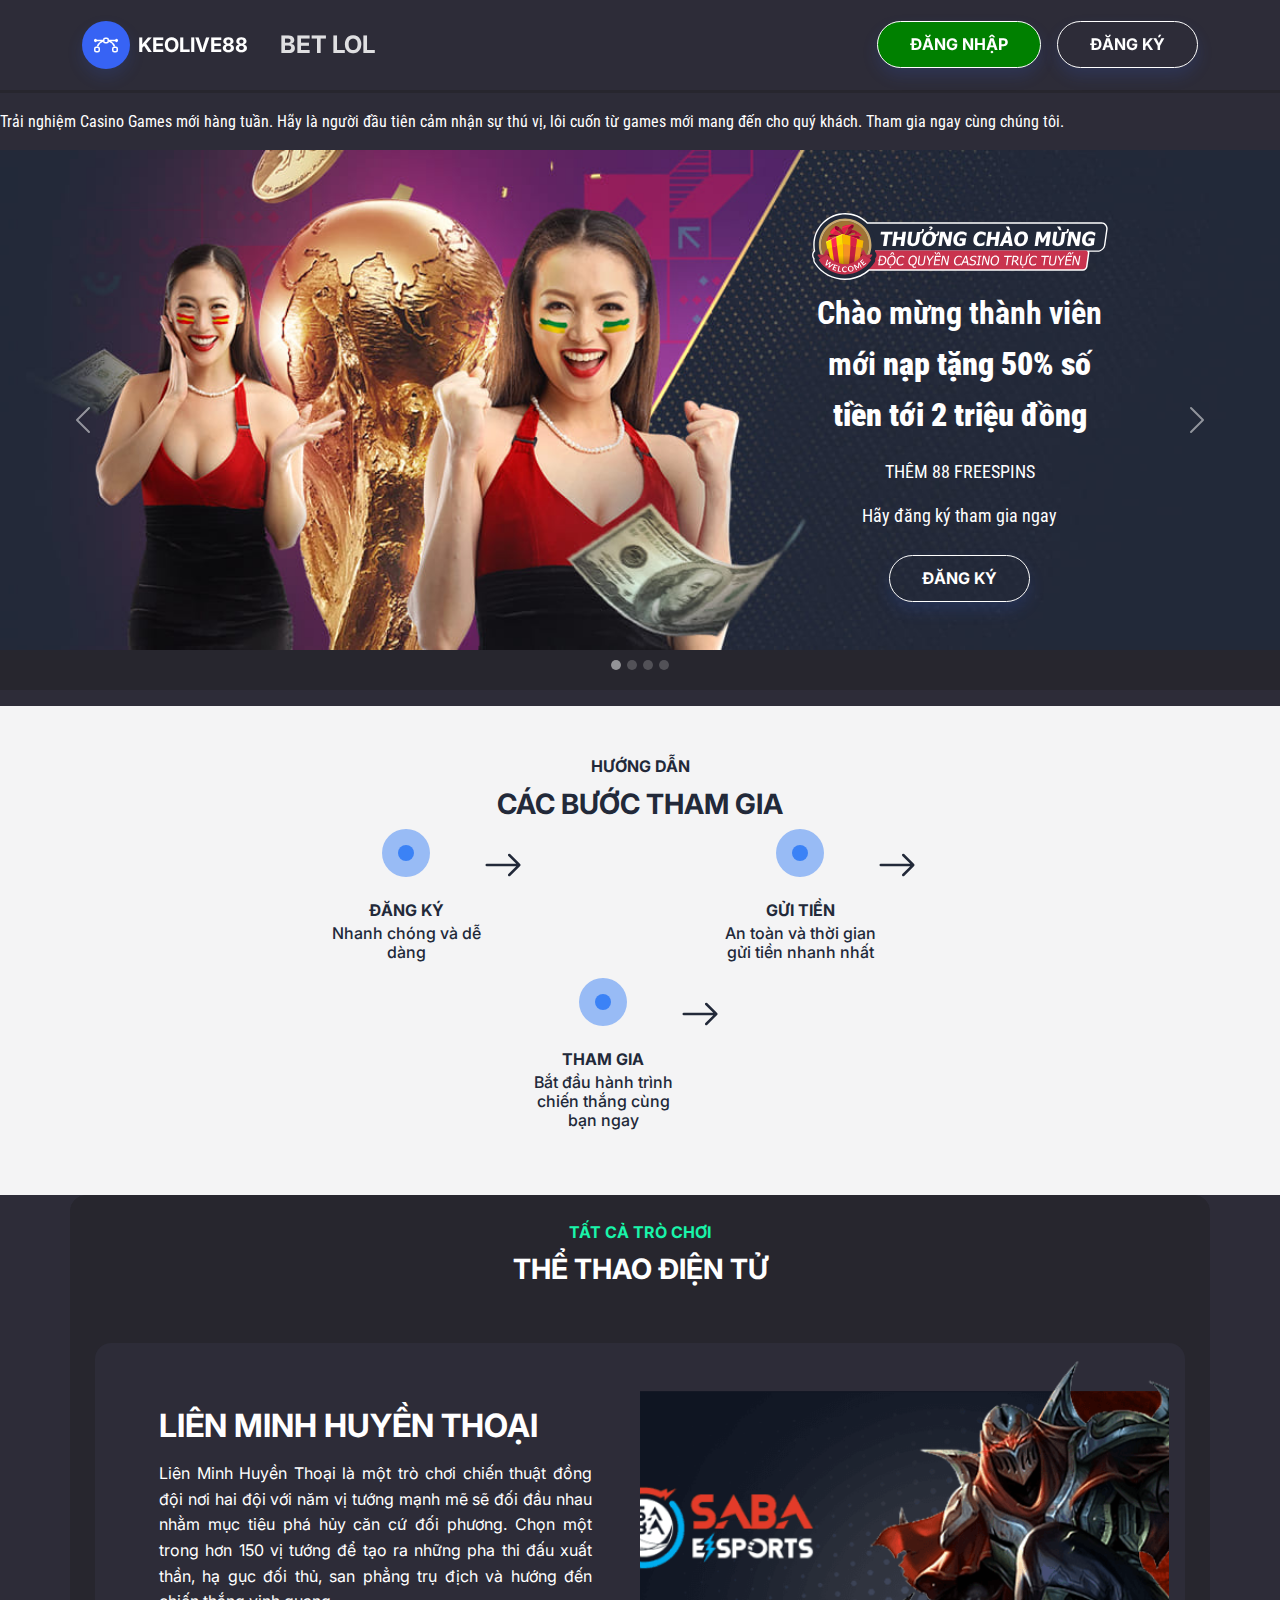
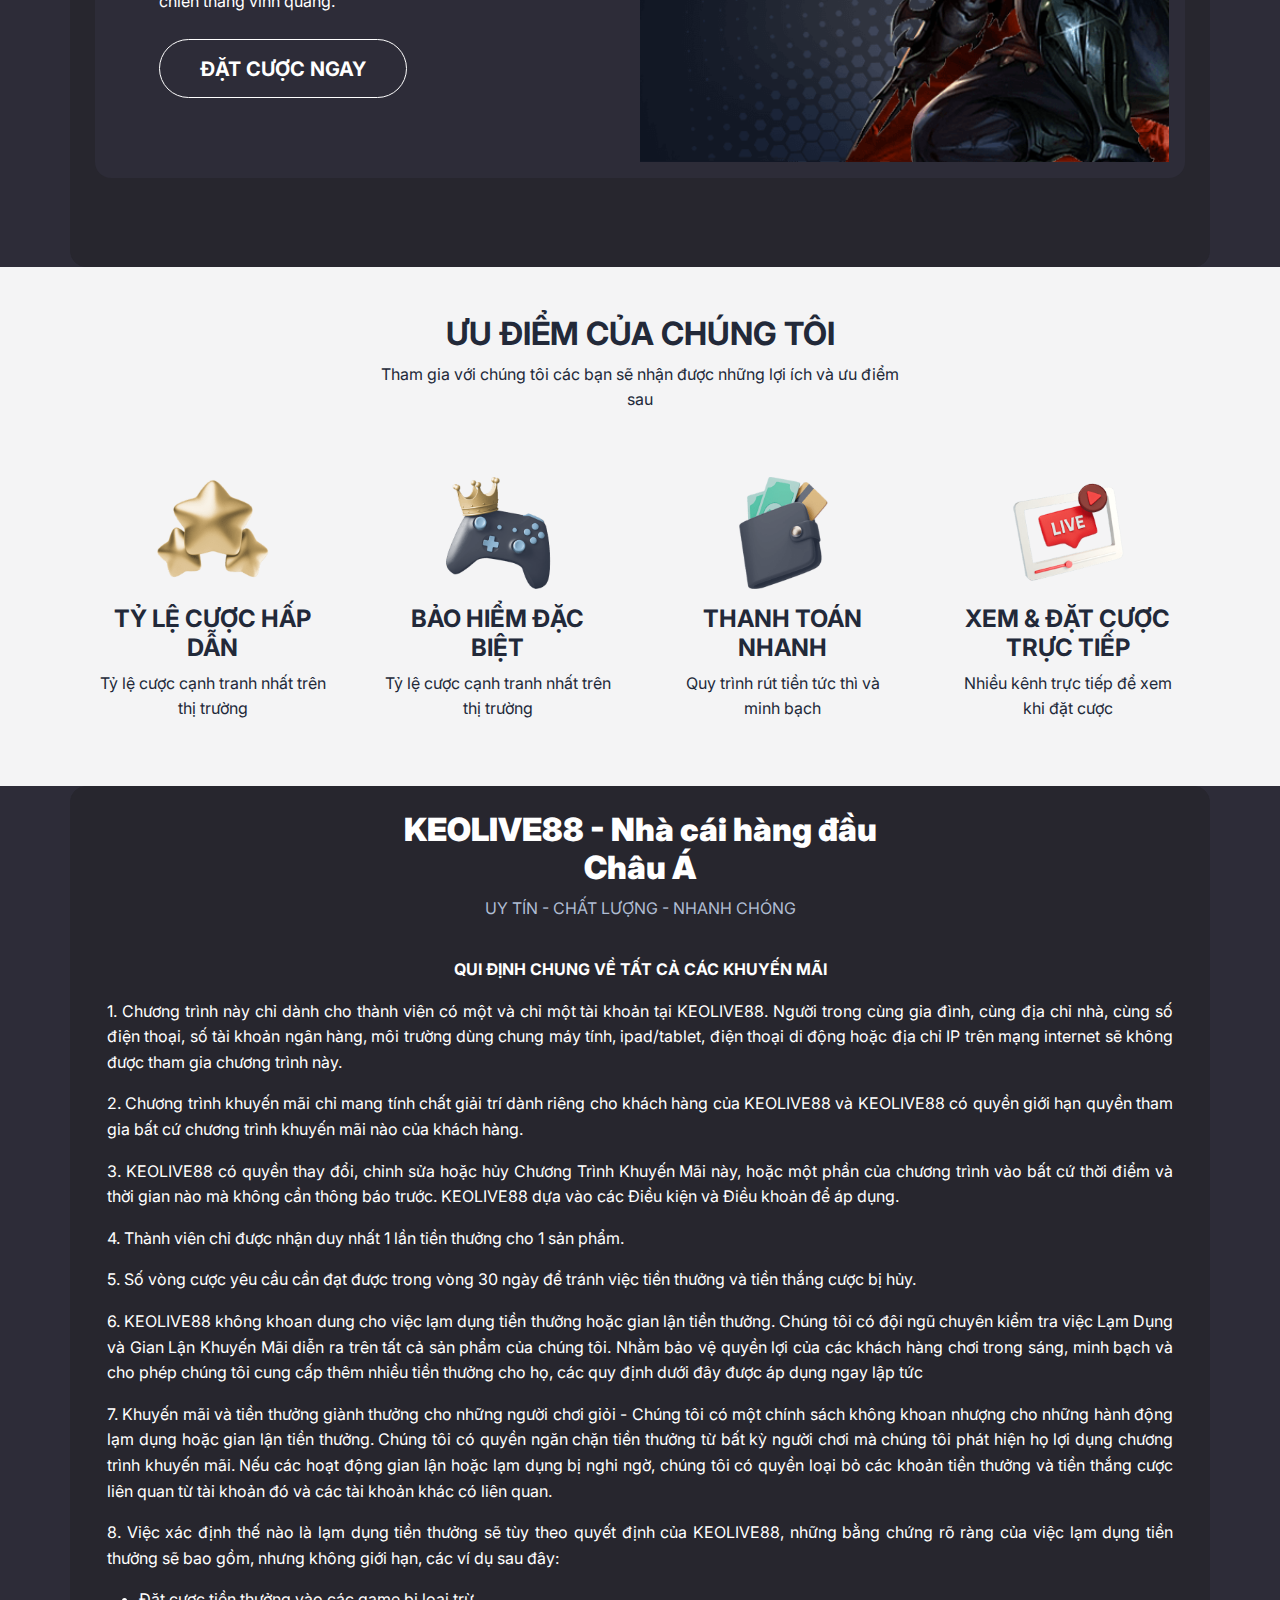
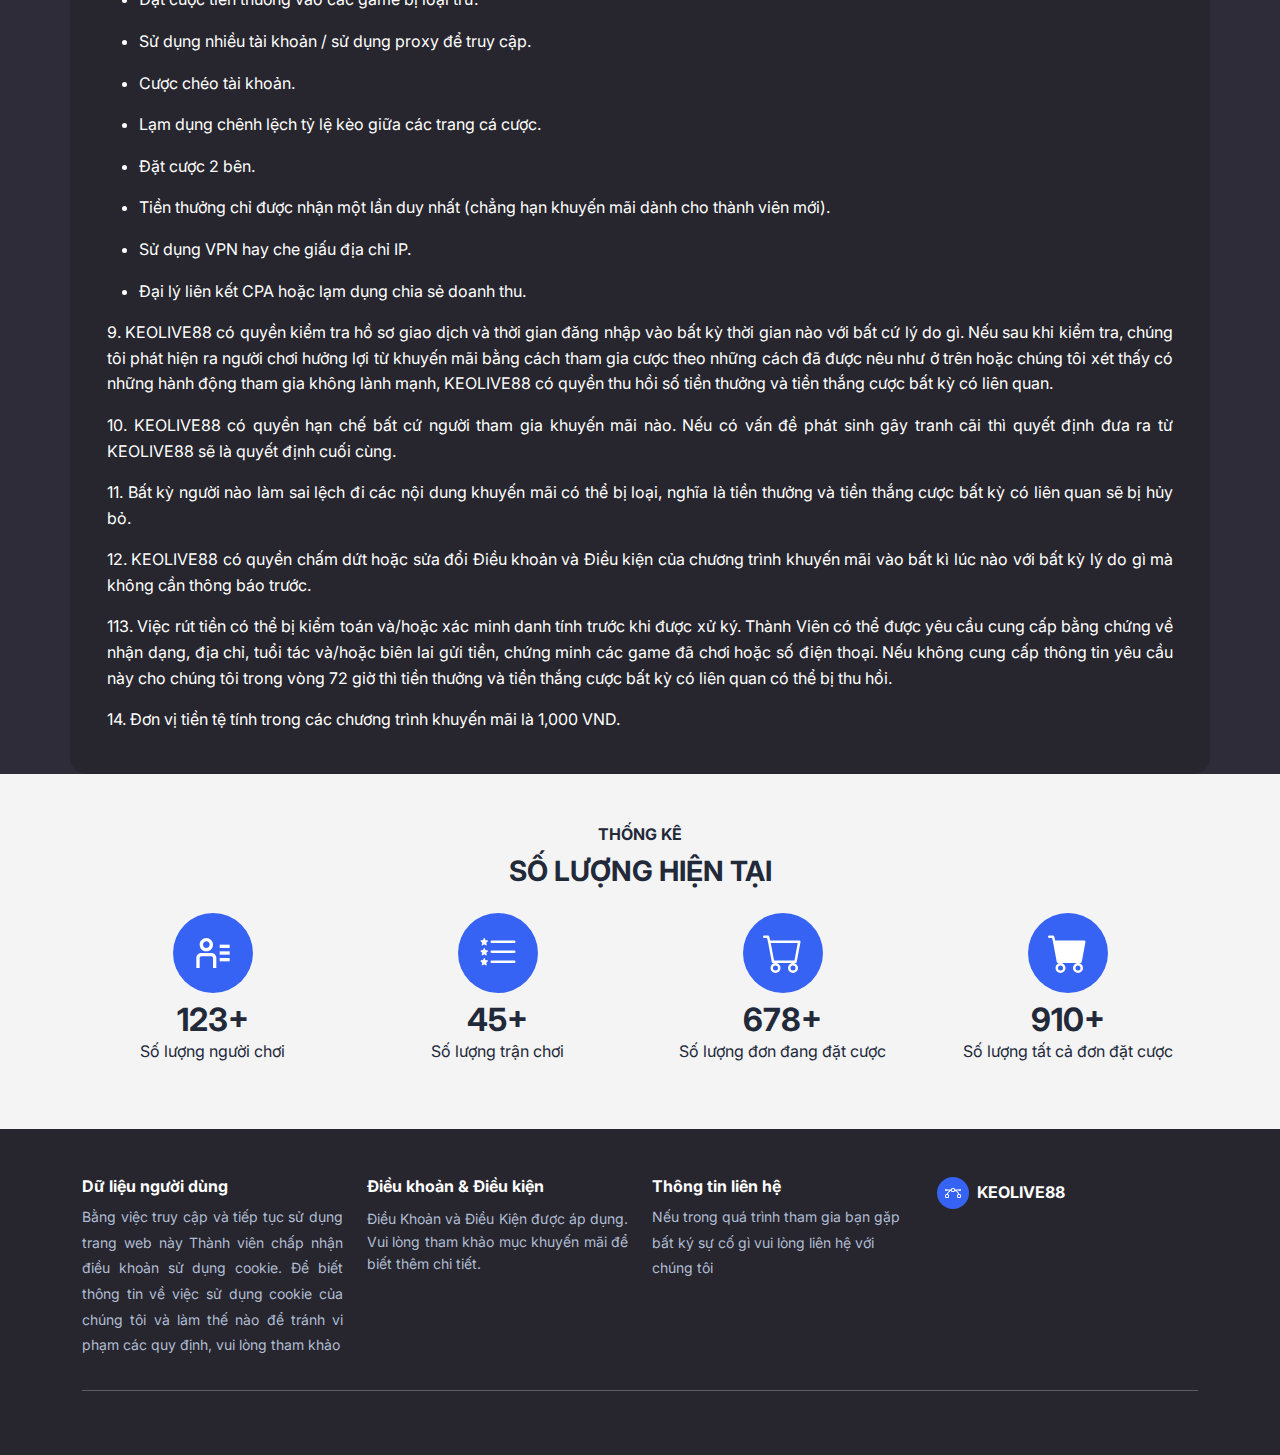
==== commit 44dbb398: "Initial" ====
--- a/www/index.html
+++ b/www/index.html
@@ -11,7 +11,7 @@
     <link rel="stylesheet" href="https://cdnjs.cloudflare.com/ajax/libs/animate.css/3.5.2/animate.min.css">
     <link rel="stylesheet" href="assets/css/Features-Centered-Icons-icons.css?h=befd8a398792e305b7ffd4a176b5b585">
     <link rel="stylesheet" href="assets/css/styles.css?h=3468da1107eb2df46b986ad53ea24c23">
-    <link rel="stylesheet" href="assets/css/Timeline-Steps.css?h=ff6bff1c7ac5d9e4505839c3ec105534">
+    <link rel="stylesheet" href="assets/css/Timeline-Steps.css?h=7fa6846de86834c72f29001380574d0b">
     <link rel="stylesheet" href="assets/css/Ultimate-Testimonial-Slider-BS5.css?h=a16e7041d062b368188bfbc1b10f7925">
 </head>
 
@@ -66,19 +66,18 @@
                 <!-- Start: Testimonial Content -->
                 <div class="col-9 text-center mx-auto testimonial-content">
                     <div class="row pt-5">
-                        <div class="col-md-8 col-xl-6 text-center text-md-start mx-auto" style="margin-top: 20px;margin-bottom: 20px;">
+                        <div class="col-md-8 col-xl-6 text-center text-md-start mx-auto" style="/*margin-top: 20px;*//*margin-bottom: 20px;*/">
                             <div class="text-center bounce animated">
-                                <p class="fw-bold text-success mb-2">Welcome to KEOLIVE88.COM</p>
-                                <h1 class="fw-bold">Kèo streaming trực tiếp<br>uy tín hàng đầu<br></h1>
+                                <h4 class="fw-bold">Kèo streaming trực tiếp uy tín hàng đầu<br></h4>
                             </div>
                         </div>
                         <div class="col-12 col-lg-10 mx-auto">
-                            <div class="position-relative" style="display: flex;flex-wrap: wrap;justify-content: flex-end;">
-                                <div data-bss-hover-animate="pulse" style="position: relative;flex: 0 0 45%;transform: translate3d(0%, 0%, 0);margin-right: 10px;">
-                                    <p><b>Bùi Đức Thiện</b></p><img class="img-fluid" data-bss-parallax="" data-bss-parallax-speed="0.0" src="assets/img/streamers/streamer-bui-duc-thien.jpg?h=6203a1b003d8d67fc71e1fe2348494bb">
-                                </div>
-                                <div data-bss-hover-animate="pulse" style="position: relative;flex: 0 0 45%;transform: translate3d(0%, 0%, 0);margin-left: 10px;">
-                                    <p><b>Phạm Minh Lộc</b></p><img class="img-fluid" data-bss-parallax="" data-bss-parallax-speed="0.0" src="assets/img/streamers/streamer-pham-minh-loc.jpg?h=25beb53aa5d5d7e2a0261b2f8a6e8c09">
+                            <div class="position-relative d-flex justify-content-center">
+                                <div data-bss-hover-animate="pulse" style="position: relative;flex: 0 0 30%;transform: translate3d(0%, 0%, 0);margin-right: 10px;">
+                                    <p><b>Bùi Đức Thiện</b></p><img class="rounded img-fluid" data-bss-parallax="" data-bss-parallax-speed="0.0" src="assets/img/streamers/streamer-bui-duc-thien.jpg?h=6203a1b003d8d67fc71e1fe2348494bb">
+                                </div>
+                                <div data-bss-hover-animate="pulse" style="position: relative;flex: 0 0 30%;transform: translate3d(0%, 0%, 0);margin-left: 10px;">
+                                    <p><b>Phạm Minh Lộc</b></p><img class="rounded img-fluid" data-bss-parallax="" data-bss-parallax-speed="0.0" src="assets/img/streamers/streamer-pham-minh-loc.jpg?h=25beb53aa5d5d7e2a0261b2f8a6e8c09">
                                 </div>
                             </div>
                         </div>
@@ -110,7 +109,7 @@
                                         </div>
                                     </div>
                                     <div class="col-md-6 order-first order-md-last" style="min-height: 250px;">
-                                        <div data-bss-hover-animate="pulse"><img class="w-100 h-100 fit-cover" src="assets/img/streamers/streamer-bui-duc-thien.jpg?h=6203a1b003d8d67fc71e1fe2348494bb"></div>
+                                        <div data-bss-hover-animate="pulse"><img class="rounded" src="assets/img/streamers/streamer-bui-duc-thien.jpg?h=6203a1b003d8d67fc71e1fe2348494bb" height="60%" width="60%"></div>
                                     </div>
                                 </div>
                             </div>
@@ -129,7 +128,7 @@
                             <div class="bg-dark border rounded border-0 border-dark overflow-hidden">
                                 <div class="row g-0">
                                     <div class="col-md-6 order-first order-md-last" style="min-height: 250px;">
-                                        <div data-bss-hover-animate="pulse"><img class="w-100 h-100 fit-cover" src="assets/img/streamers/streamer-pham-minh-loc.jpg?h=25beb53aa5d5d7e2a0261b2f8a6e8c09"></div>
+                                        <div data-bss-hover-animate="pulse"><img class="rounded" src="assets/img/streamers/streamer-pham-minh-loc.jpg?h=25beb53aa5d5d7e2a0261b2f8a6e8c09" width="60%" height="60%"></div>
                                     </div>
                                     <div class="col-md-6">
                                         <div class="text-white p-2 text-justify" data-bss-hover-animate="pulse">
@@ -172,7 +171,7 @@
                     <h3 class="fw-bold">CÁC BƯỚC THAM GIA</h3>
                 </div>
             </div><!-- Start: Steps -->
-            <div class="timeline-steps aos-init aos-animate container" data-aos="fade-up" style="margin-top: 30px;">
+            <div class="timeline-steps aos-init aos-animate container" data-aos="fade-up">
                 <!-- Start: Step -->
                 <div data-bss-hover-animate="pulse" class="timeline-step">
                     <div class="row">
--- a/www/assets/css/Timeline-Steps.css
+++ b/www/assets/css/Timeline-Steps.css
@@ -10,7 +10,7 @@
   flex-direction: column;
   position: relative;
   margin-top: 1rem;
-  margin-bottom: 3rem;
+  margin-bottom: 1rem;
   margin-left: 5rem;
   margin-right: 5rem;
 }
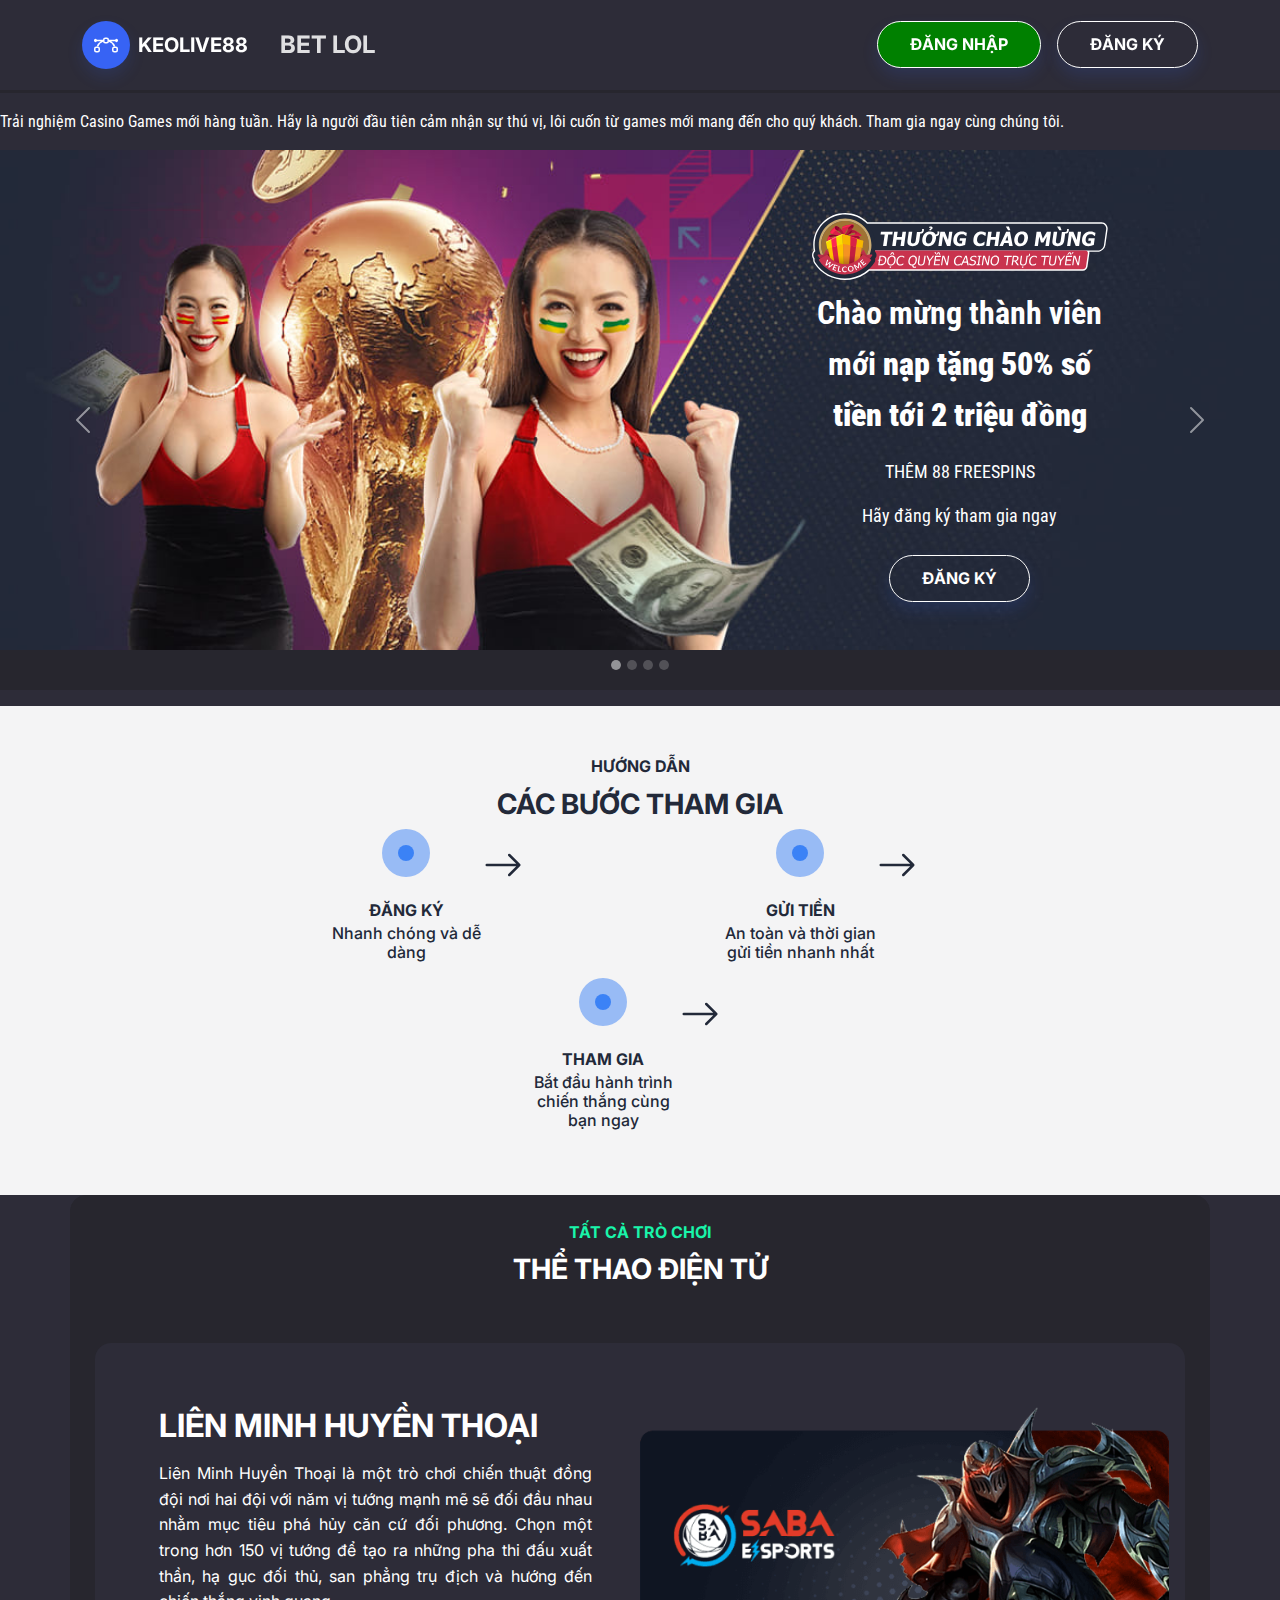
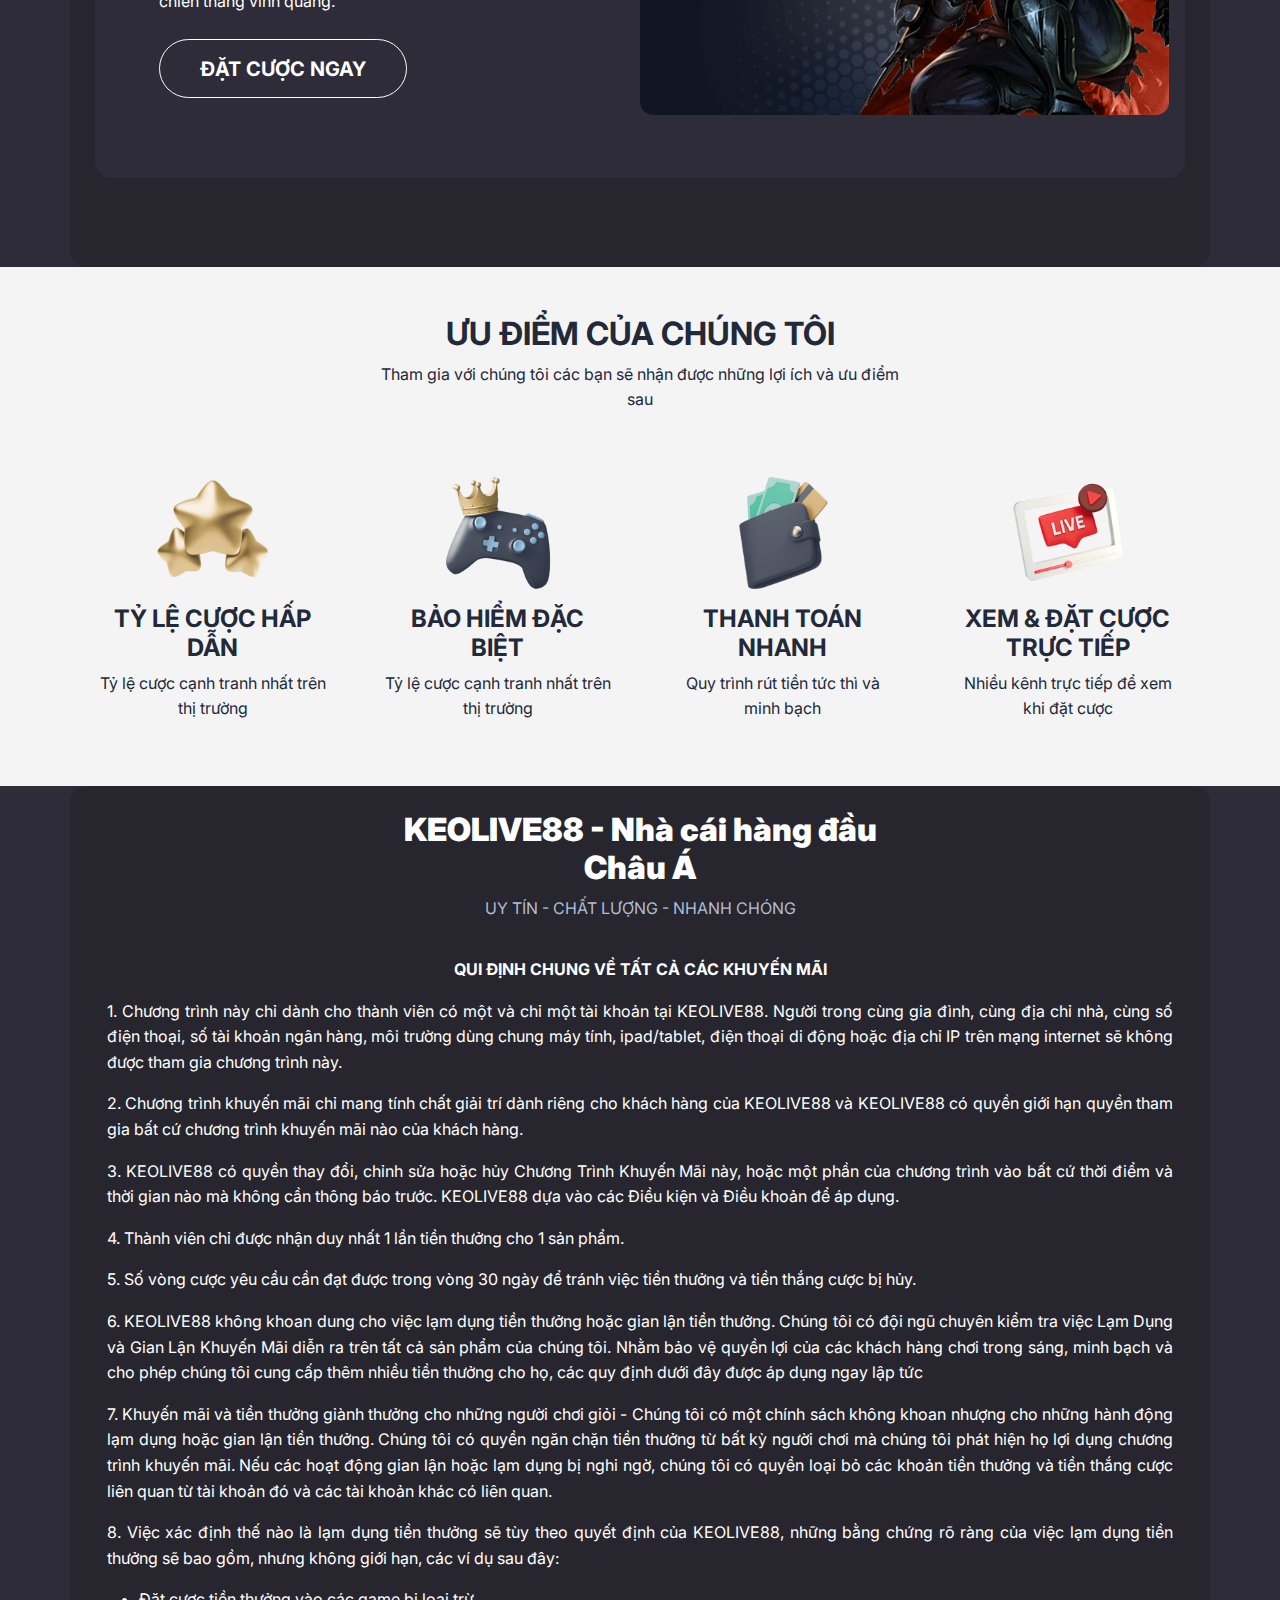
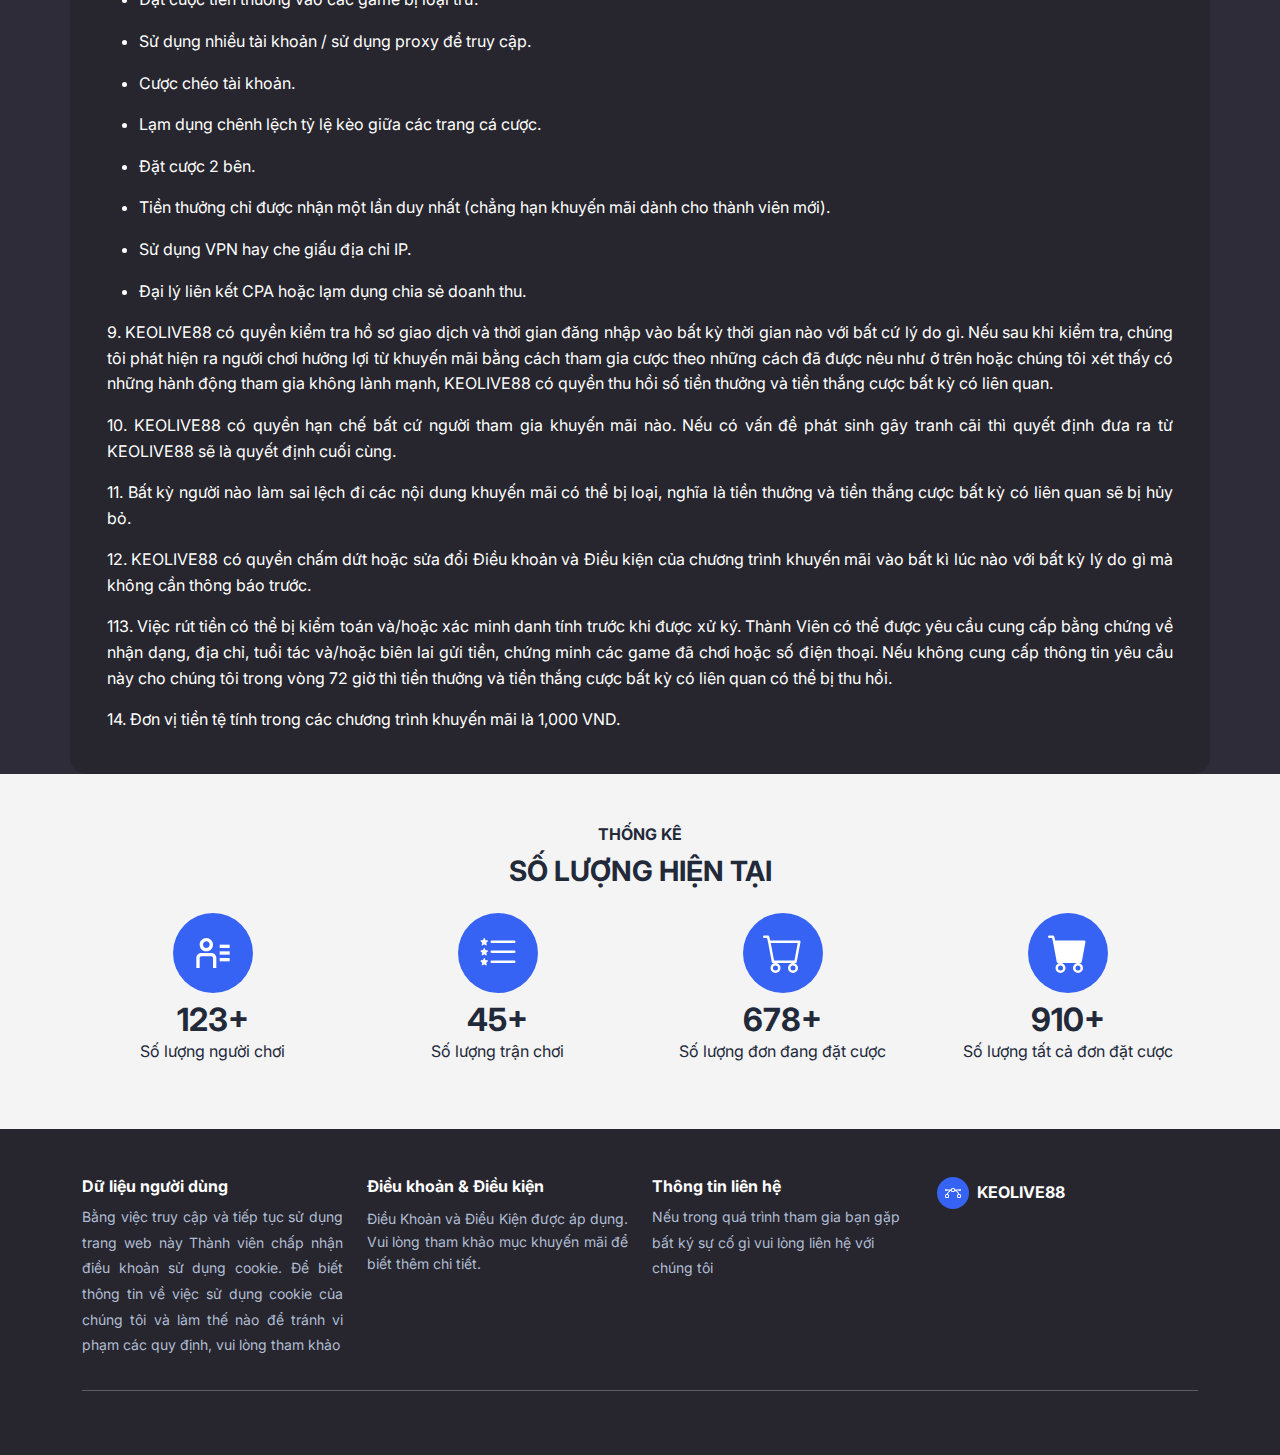
==== commit f420f44a: "Initial" ====
--- a/www/index.html
+++ b/www/index.html
@@ -245,7 +245,7 @@
                                             <div class="my-3"><a class="btn btn-primary btn-lg me-2" role="button" href="https://keolive88.com/lol">ĐẶT CƯỢC NGAY</a></div>
                                         </div>
                                     </div>
-                                    <div class="col-md-6 order-first order-md-last" style="min-height: 250px;"><img class="w-100 h-100 fit-cover" src="assets/img/games/SABAEsports_648x378_EN.png?h=eda19d90ac2c0b5724e2aab6aec694cd"></div>
+                                    <div class="col-md-6 order-first order-md-last" style="min-height: 250px;"><img class="w-100 h-100 fit-contain" src="assets/img/games/SABAEsports_648x378_EN.png?h=eda19d90ac2c0b5724e2aab6aec694cd"></div>
                                 </div>
                             </div><!-- End: Game LOL -->
                         </div><!-- End: 1 Row 2 Columns -->
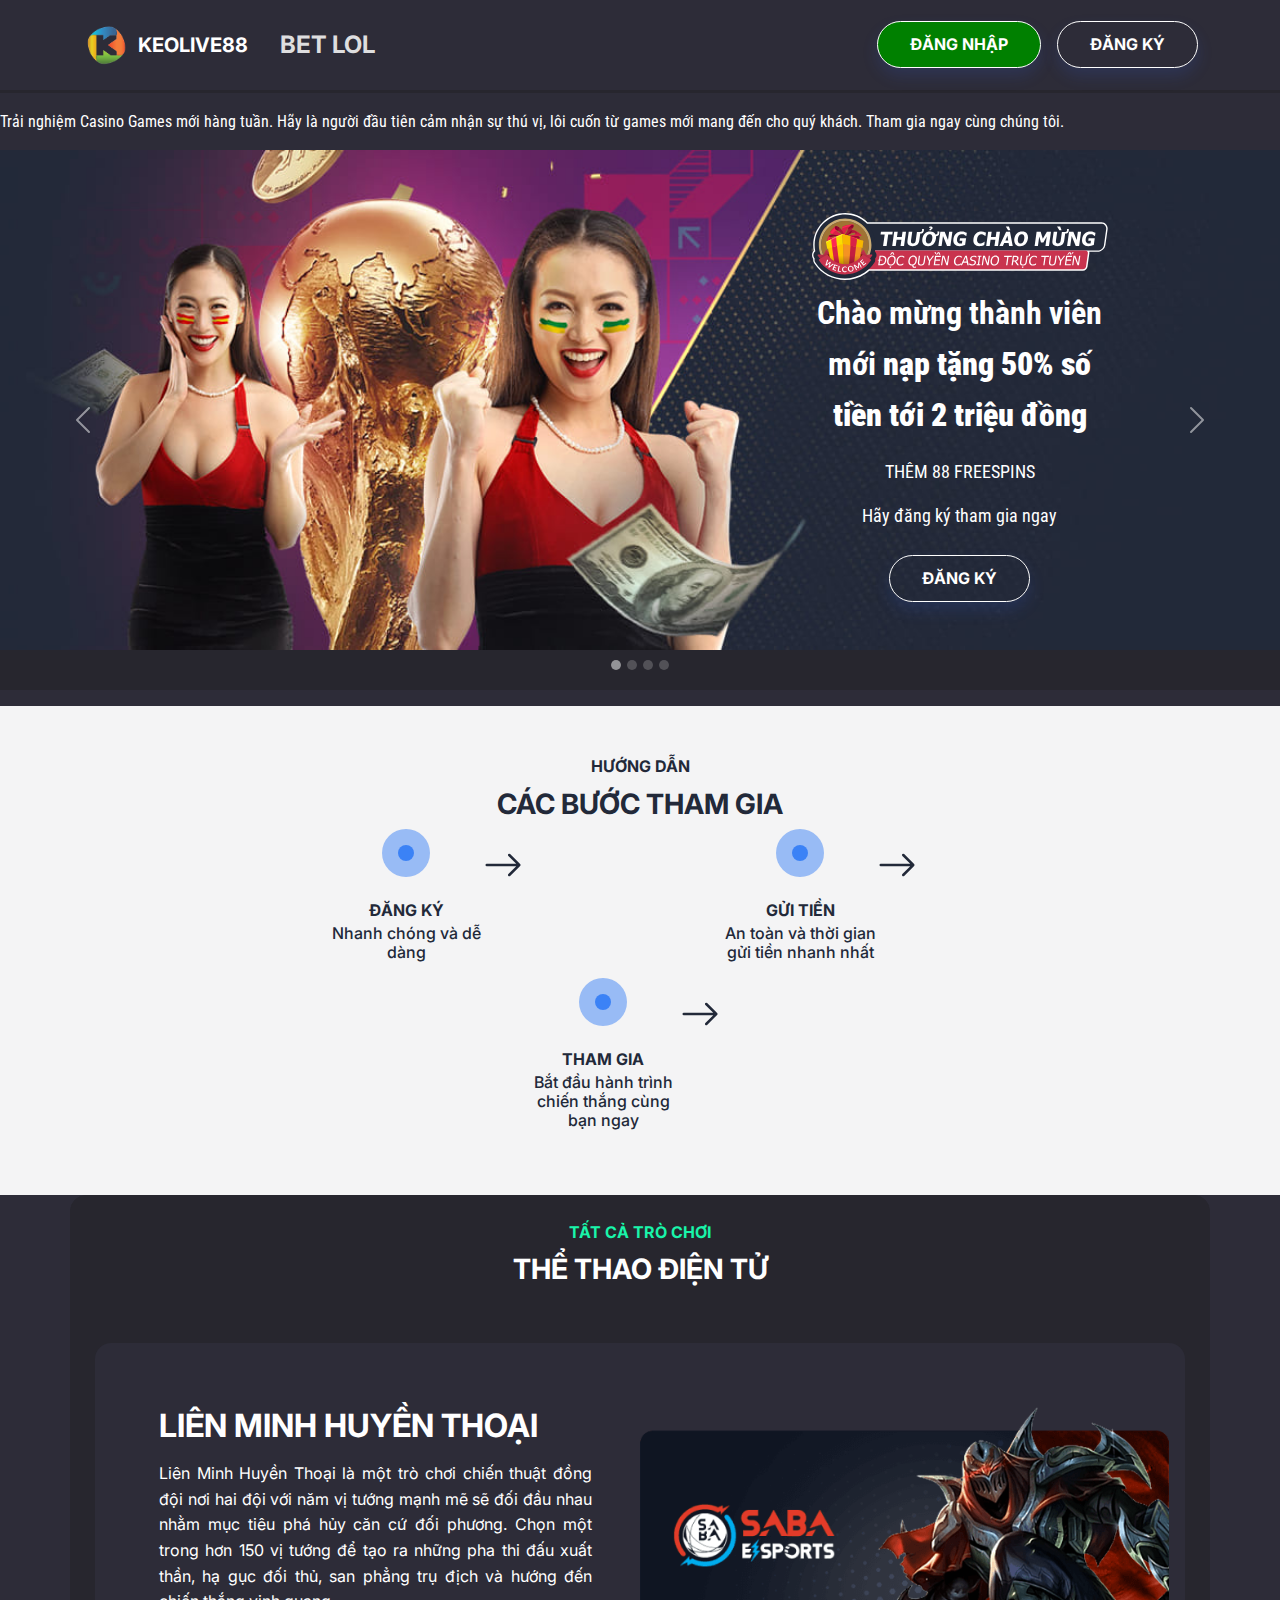
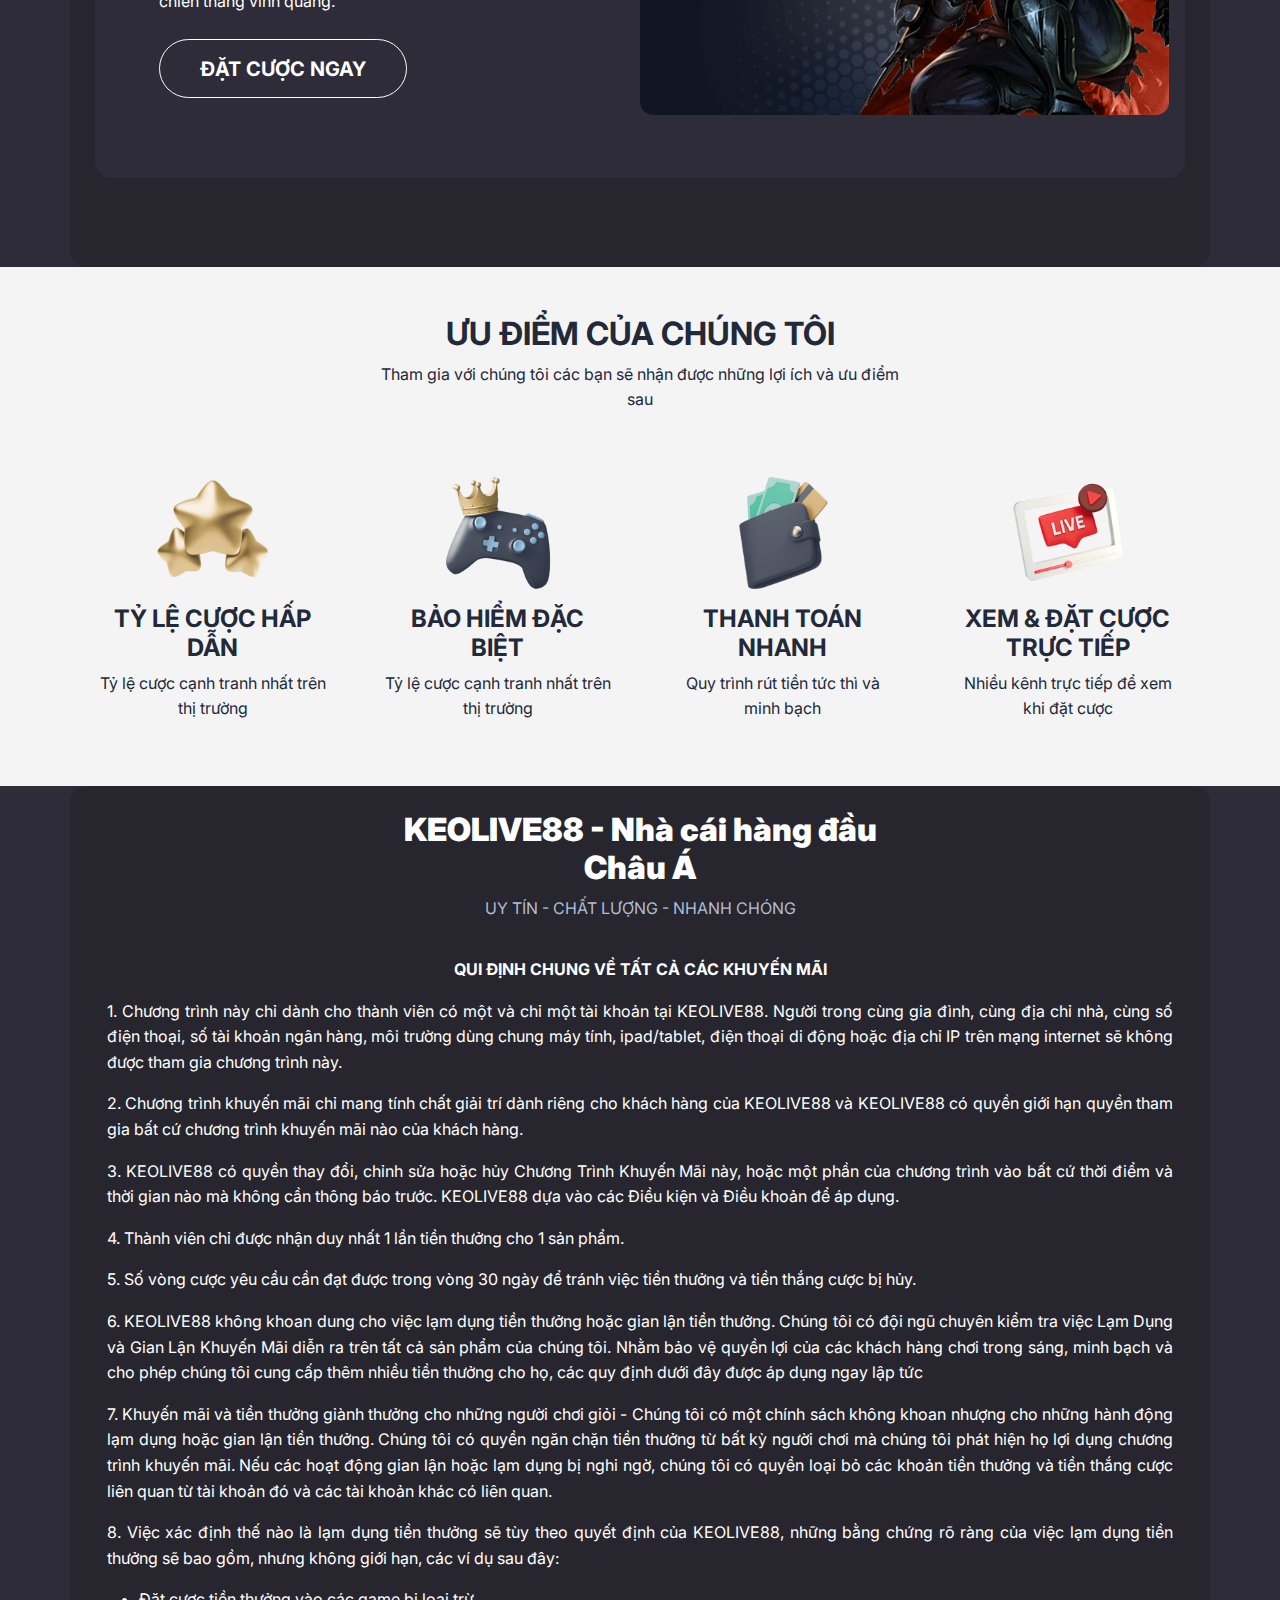
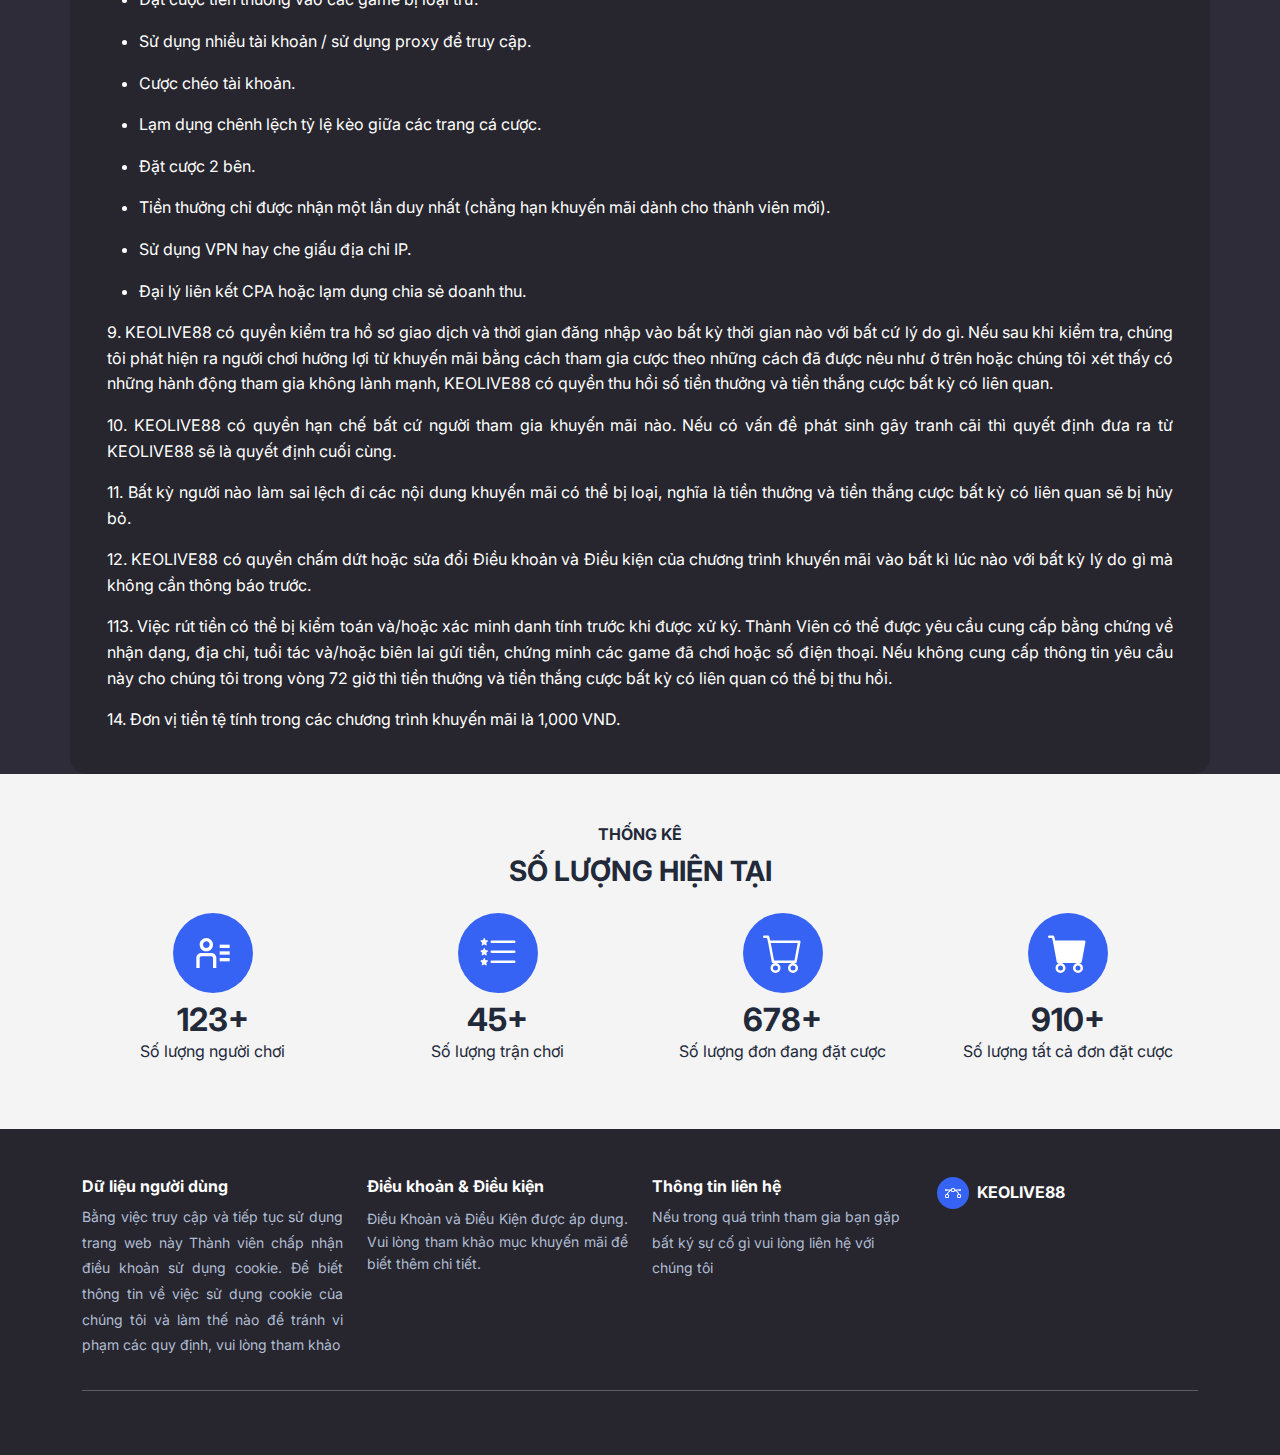
==== commit 5030dc7d: "Initial" ====
--- a/www/index.html
+++ b/www/index.html
@@ -5,6 +5,12 @@
     <meta charset="utf-8">
     <meta name="viewport" content="width=device-width, initial-scale=1.0, shrink-to-fit=no">
     <title>Home - Brand</title>
+    <link rel="apple-touch-icon" type="image/png" sizes="180x180" href="assets/img/favicon/favicon-180x180.png?h=d1194e1d813dbe664eefe6d62a53e8f2">
+    <link rel="icon" type="image/png" sizes="16x16" href="assets/img/favicon/favicon-16x16.png?h=d074fcf55b1e83cd799d73b874844b79">
+    <link rel="icon" type="image/png" sizes="32x32" href="assets/img/favicon/favicon-32x32.png?h=9182bc29439f9d4f1f167fc6ffcb87cb">
+    <link rel="icon" type="image/png" sizes="180x180" href="assets/img/favicon/favicon-180x180.png?h=d1194e1d813dbe664eefe6d62a53e8f2">
+    <link rel="icon" type="image/png" sizes="192x192" href="assets/img/favicon/favicon-192x192.png?h=206ff125be0a80c726ec7458ff82b2e0">
+    <link rel="icon" type="image/png" sizes="512x512" href="assets/img/favicon/favicon-512x512.png?h=59c5958b099db1f501187f8702fa41d7">
     <link rel="stylesheet" href="assets/bootstrap/css/bootstrap.min.css?h=afad4525f1b4b0f8763e671324ba37b3">
     <link rel="stylesheet" href="https://fonts.googleapis.com/css?family=Inter:300italic,400italic,600italic,700italic,800italic,400,300,600,700,800&amp;display=swap">
     <link rel="stylesheet" href="https://fonts.googleapis.com/css?family=Roboto+Condensed:400,400i,700,700i">
@@ -18,10 +24,7 @@
 <body>
     <!-- Start: Navbar Centered Links -->
     <nav class="navbar navbar-dark navbar-expand-md sticky-top py-3" id="mainNav" style="margin-bottom: 1rem;border-bottom: 3px solid rgb(39, 38, 46);">
-        <div class="container"><a class="navbar-brand d-flex align-items-center" href="/"><span class="bs-icon-sm bs-icon-circle bs-icon-primary shadow d-flex justify-content-center align-items-center me-2 bs-icon" data-bss-hover-animate="pulse" id="icon-brand"><svg xmlns="http://www.w3.org/2000/svg" width="1em" height="1em" fill="currentColor" viewBox="0 0 16 16" class="bi bi-bezier">
-                        <path fill-rule="evenodd" d="M0 10.5A1.5 1.5 0 0 1 1.5 9h1A1.5 1.5 0 0 1 4 10.5v1A1.5 1.5 0 0 1 2.5 13h-1A1.5 1.5 0 0 1 0 11.5v-1zm1.5-.5a.5.5 0 0 0-.5.5v1a.5.5 0 0 0 .5.5h1a.5.5 0 0 0 .5-.5v-1a.5.5 0 0 0-.5-.5h-1zm10.5.5A1.5 1.5 0 0 1 13.5 9h1a1.5 1.5 0 0 1 1.5 1.5v1a1.5 1.5 0 0 1-1.5 1.5h-1a1.5 1.5 0 0 1-1.5-1.5v-1zm1.5-.5a.5.5 0 0 0-.5.5v1a.5.5 0 0 0 .5.5h1a.5.5 0 0 0 .5-.5v-1a.5.5 0 0 0-.5-.5h-1zM6 4.5A1.5 1.5 0 0 1 7.5 3h1A1.5 1.5 0 0 1 10 4.5v1A1.5 1.5 0 0 1 8.5 7h-1A1.5 1.5 0 0 1 6 5.5v-1zM7.5 4a.5.5 0 0 0-.5.5v1a.5.5 0 0 0 .5.5h1a.5.5 0 0 0 .5-.5v-1a.5.5 0 0 0-.5-.5h-1z"></path>
-                        <path d="M6 4.5H1.866a1 1 0 1 0 0 1h2.668A6.517 6.517 0 0 0 1.814 9H2.5c.123 0 .244.015.358.043a5.517 5.517 0 0 1 3.185-3.185A1.503 1.503 0 0 1 6 5.5v-1zm3.957 1.358A1.5 1.5 0 0 0 10 5.5v-1h4.134a1 1 0 1 1 0 1h-2.668a6.517 6.517 0 0 1 2.72 3.5H13.5c-.123 0-.243.015-.358.043a5.517 5.517 0 0 0-3.185-3.185z"></path>
-                    </svg></span><span class="nav-item-text">KEOLIVE88</span></a><button data-bs-toggle="collapse" class="navbar-toggler" data-bs-target="#navcol-1"><span class="visually-hidden">Toggle navigation</span><span class="navbar-toggler-icon"></span></button>
+        <div class="container"><a class="navbar-brand d-flex align-items-center" href="/"><span id="icon-brand" class="bs-icon-sm bs-icon-circle d-flex justify-content-center align-items-center me-2 bs-icon"><img style="width: 48px;height: 48px;" src="assets/img/favicon/favicon.png?h=b0369f7d63f53233333b179d1c7f92e5"></span><span class="nav-item-text">KEOLIVE88</span></a><button data-bs-toggle="collapse" class="navbar-toggler" data-bs-target="#navcol-1"><span class="visually-hidden">Toggle navigation</span><span class="navbar-toggler-icon"></span></button>
             <div class="collapse navbar-collapse" id="navcol-1">
                 <ul class="navbar-nav me-auto">
                     <li class="nav-item"><a class="nav-link nav-item-text" href="https://keolive88.com/lol" style="font-size: 24px;">BET&nbsp;LOL</a></li>
@@ -468,7 +471,7 @@
     </footer><!-- End: Footer -->
     <script src="https://cdn.jsdelivr.net/npm/bootstrap@5.2.2/dist/js/bootstrap.bundle.min.js"></script>
     <script src="assets/js/bs-init.js?h=ec5d4df3c798a2943b2ecbac76ebfde0"></script>
-    <script src="assets/js/bold-and-dark.js?h=78569998362133b84a76614652f3624f"></script>
+    <script src="assets/js/bold-and-dark.js?h=0eb5686bb7445cc51c964ff2520c89bc"></script>
 </body>
 
 </html>